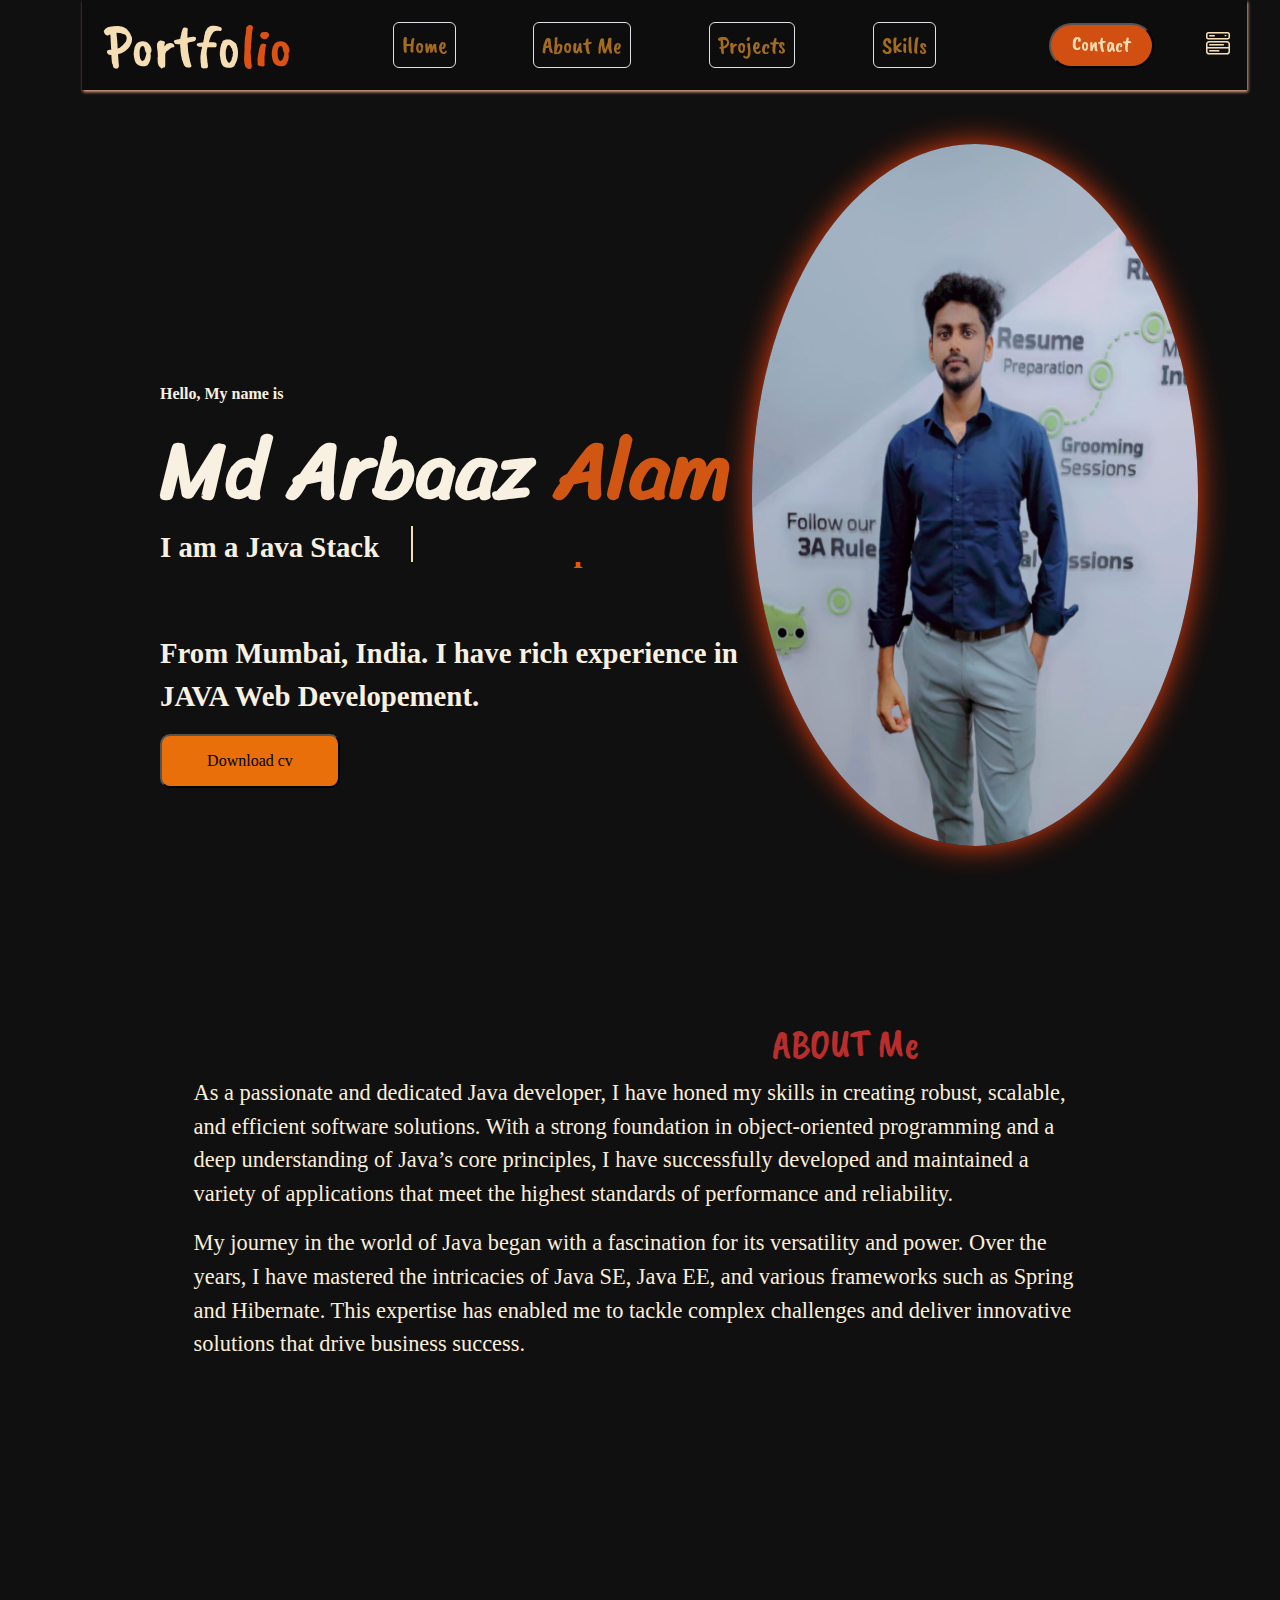
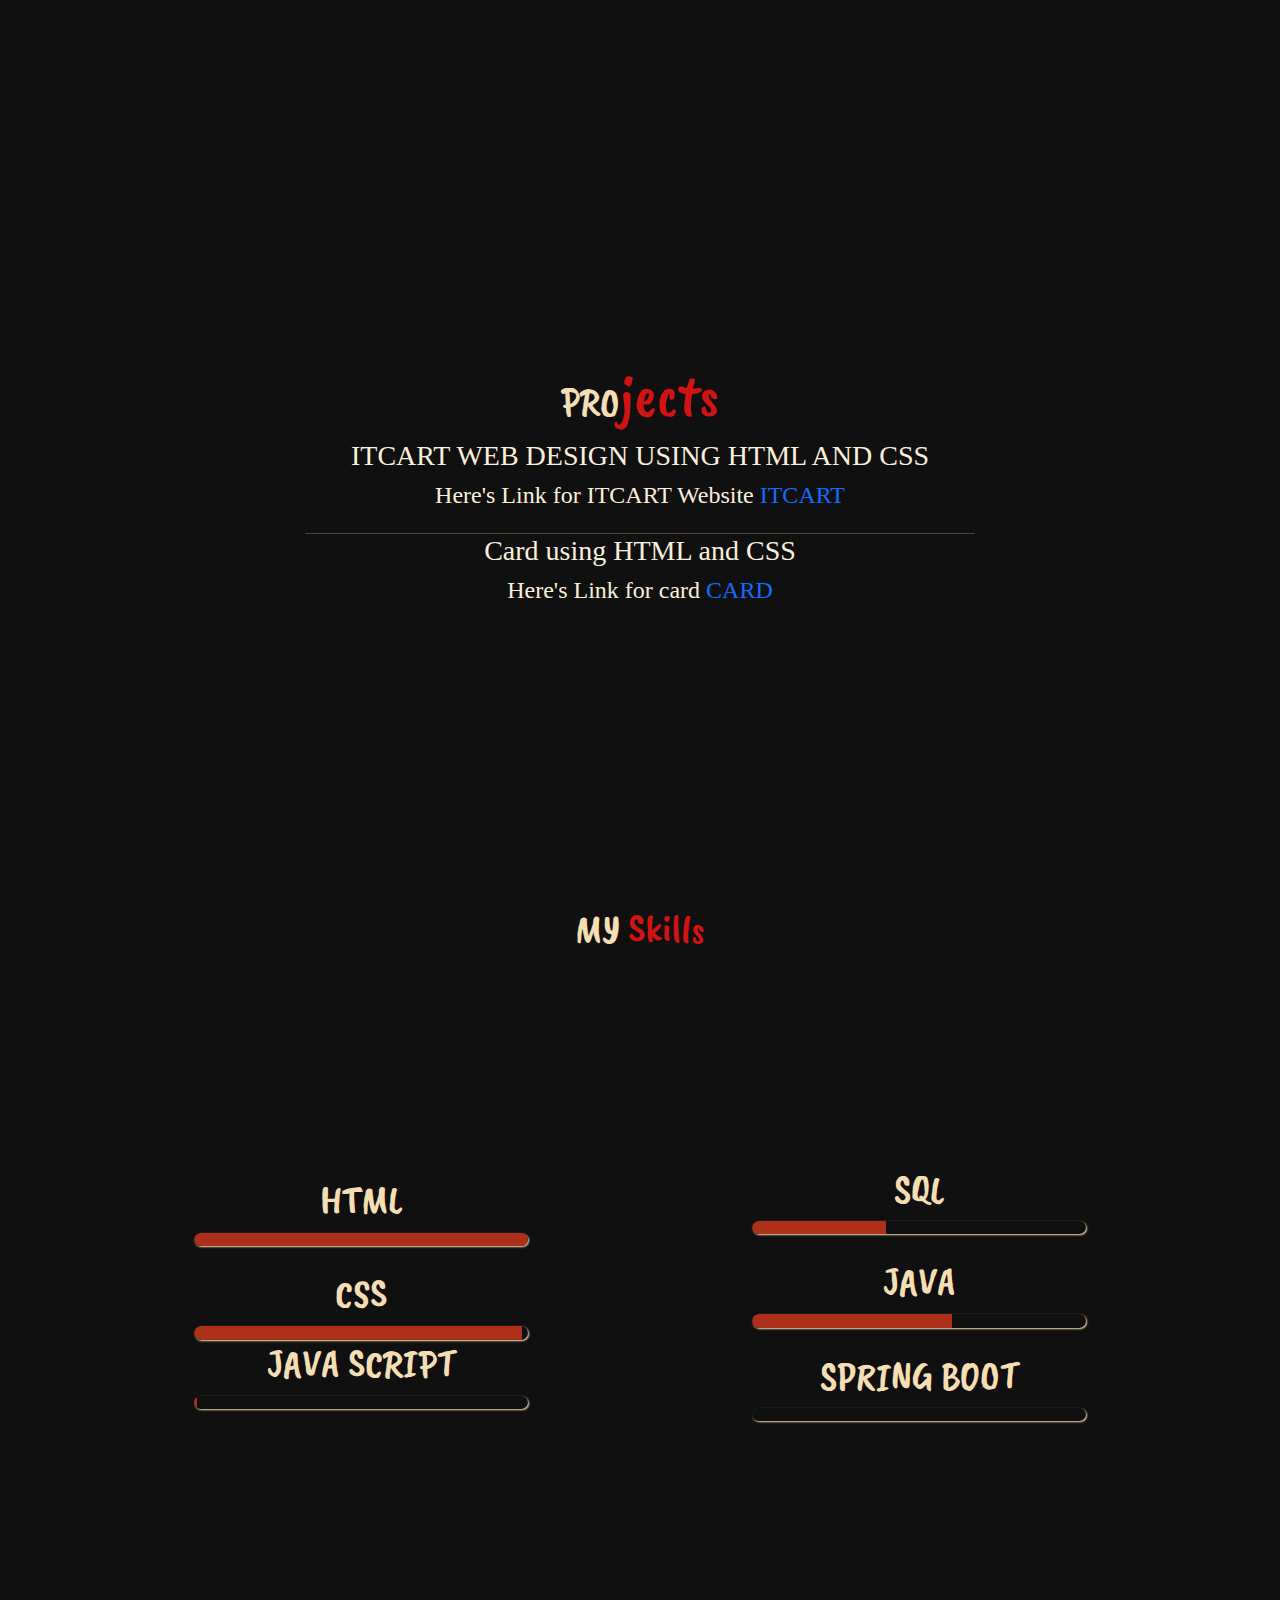
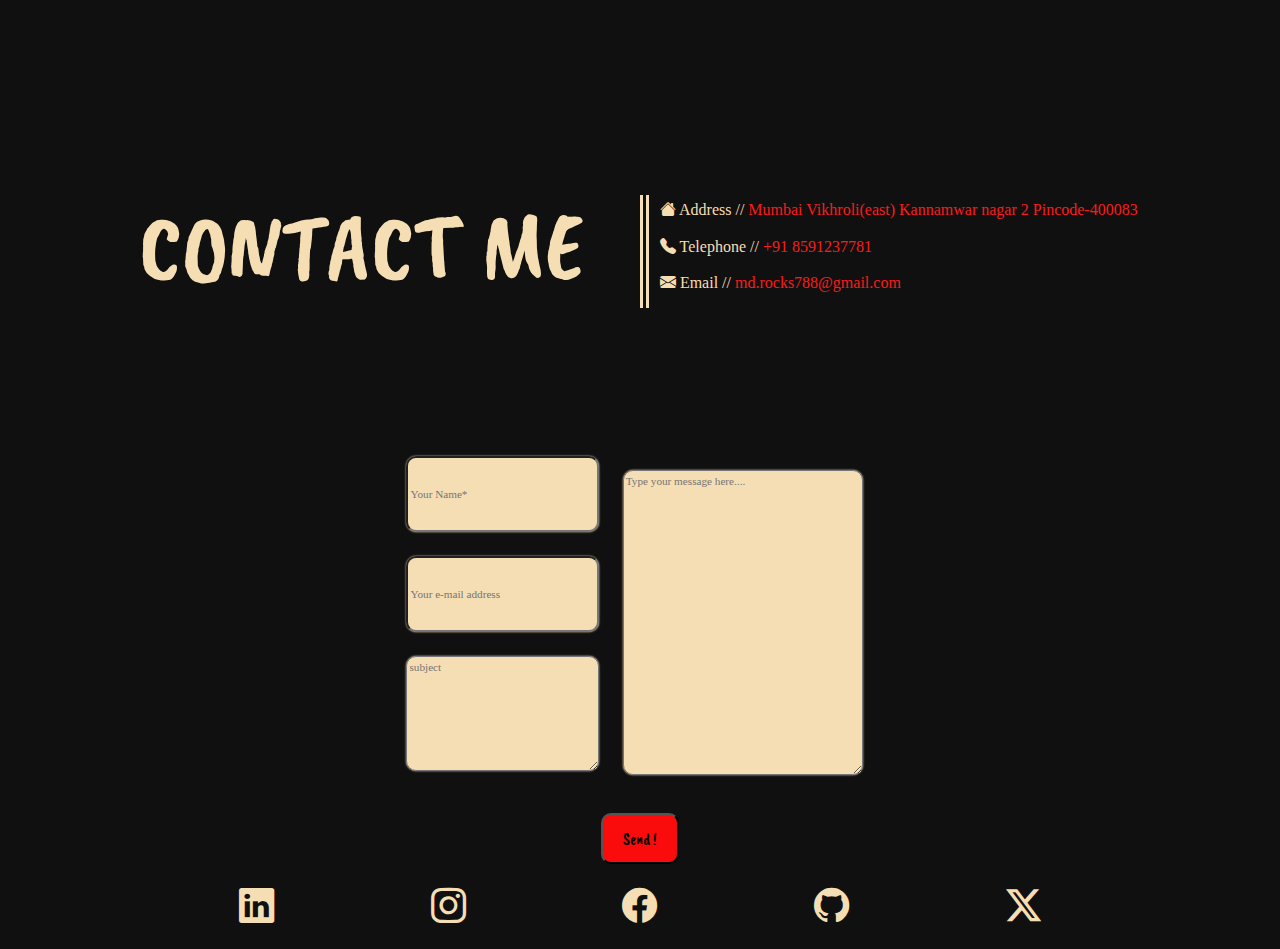
==== index.html @ a6a04d30 "first commit" ====
<!DOCTYPE html>
<html lang="en">
<head>
    <meta charset="UTF-8">
    <meta name="viewport" content="width=device-width, initial-scale=1.0">
    <title>portfolio</title>

    <!-- google font links -->
    <link rel="preconnect" href="https://fonts.googleapis.com">

    <link rel="preconnect" href="https://fonts.gstatic.com" crossorigin>
    <link href="https://fonts.googleapis.com/css2?family=Caveat+Brush&display=swap" rel="stylesheet">

    <link rel="preconnect" href="https://fonts.googleapis.com">
    <link rel="preconnect" href="https://fonts.gstatic.com" crossorigin>
    <link href="https://fonts.googleapis.com/css2?family=Caveat+Brush&  family=Indie+Flower&display=swap" rel="stylesheet">

    <link rel="preconnect" href="https://fonts.googleapis.com">
    <link rel="preconnect" href="https://fonts.gstatic.com" crossorigin>
    <link href="https://fonts.googleapis.com/css2?family=Caveat+Brush&family=Chakra+Petch:ital,wght@0,300;0,400;0,500;0,600;0,700;1,300;1,400;1,500;1,600;1,700&family=Indie+Flower&family=Sriracha&display=swap" rel="stylesheet">

    <link rel="preconnect" href="https://fonts.googleapis.com">
    <link rel="preconnect" href="https://fonts.gstatic.com" crossorigin>
        <link href="https://fonts.googleapis.com/css2?family=Caveat:wght@400..700&display=swap" rel="stylesheet">
    

    <!-- boot strap link -->
    <link href="https://cdn.jsdelivr.net/npm/bootstrap@5.3.3/dist/css/bootstrap.min.css" rel="stylesheet" integrity="sha384-QWTKZyjpPEjISv5WaRU9OFeRpok6YctnYmDr5pNlyT2bRjXh0JMhjY6hW+ALEwIH" crossorigin="anonymous">

    <!-- icon CDN link -->
    <link rel="stylesheet" href="https://cdn.jsdelivr.net/npm/bootstrap-icons@1.11.3/font/bootstrap-icons.min.css">

    <link rel="stylesheet" href="style.css">
</head>
<body>
    <div class="container">
        <header>
            <div class="head-navbar">
                <!-- logo -->
                <div class="logo-div">
                    <h2 class="logo">Portfo<span class="lio-color">lio</span></h2>
                </div>    
                
                <!-- link -->
                 <div class="link-list-div">
                    <a href="#" class="d-inline-flex focus-ring py-1 px-2 text-decoration-none border rounded-2" style="--bs-focus-ring-x: 10px; --bs-focus-ring-y: 10px; --bs-focus-ring-blur: 4px">
                        Home
                      </a>
                      
                      <a href="#about-us" class="d-inline-flex focus-ring py-1 px-2 text-decoration-none border rounded-2" style="--bs-focus-ring-x: 10px; --bs-focus-ring-y: 10px; --bs-focus-ring-blur: 4px">
                        About Me
                      </a>

                      <a href="#projects" class="d-inline-flex focus-ring py-1 px-2 text-decoration-none border rounded-2" style="--bs-focus-ring-x: 10px; --bs-focus-ring-y: 10px; --bs-focus-ring-blur: 4px">
                        Projects
                      </a>
                      <a href="#skills" class="d-inline-flex focus-ring py-1 px-2 text-decoration-none border rounded-2" style="--bs-focus-ring-x: 10px; --bs-focus-ring-y: 10px; --bs-focus-ring-blur: 4px">
                        Skills
                      </a>
                    
                      
                    

                 </div>

                 <!-- click me button -->

                 <div class="hire-btn-div">
                    <button class="Hire-btn"><a  href="#contact_me"  >
                        Contact
                      </a></button>
                 </div>
                 <div class="menu-div">
                    <i class="bi bi-menu-button-wide "></i>
                 </div>
            </div>
        </header>

        <main>
            <!-- home section -->
            <section id="home" class="home">
                <div class="main-div">
                    <div class="sub-main-div-1">
                        <div class="sub-to-sub-main-div-1">
    
                        </div>
                        <div class="sub-to-sub-main-div-2">
                            <div class="home-text">
                                    <p class="hello">Hello, My name is</p>
    
                                    <h1 class="name">Md Arbaaz <span class="alam ">Alam</span></h1>
    
                                    <div class="wrapper">
                                        <div class="static-text">I am a  Java Stack</div>
                                        <ul class="dynamic-text" type="none">
                                            <li><span> Web Developer</span></li>
                                            
                                        </ul>
                                    </div>
    
                                    <p class="para2">From Mumbai, India. I have rich experience in JAVA Web Developement.  </p>

                                    <a href="resume.pdf" download><button>Download cv</button></a>
                        </div>
                            </div>
                        </div>
                        <div class="sub-main-div-2">
                            <div class="sub-to-sub-main-div-3"></div>
                                <div class="sub-to-sub-main-div-4">
                                    <div class="profile-img">
                                        <img src="formal-edited-pic arbaaz.jpg" alt="profile image">
                                    </div>
                                </div>
                            <div class="sub-to-sub-main-div-5"></div>
                        </div>
                </div>
            </section>


            <section id="about-us" class="about-us">
                <div class="spacing1">
                    <br><br><br><br><br>
                </div>
                <div class="about-us-div">
                    <div class="about-us-head">
                        <h1>ABOUT Me</h1>
                    </div>
                    <div class="about-us-text">
                        <p class="about-text-para1">As a passionate and dedicated Java developer, I have honed my skills in creating robust, scalable, and efficient software solutions. With a strong foundation in object-oriented programming and a deep understanding of Java’s core principles, I have successfully developed and maintained a variety of applications that meet the highest standards of performance and reliability.</p>

                        <p class="about-text-para1">My journey in the world of Java began with a fascination for its versatility and power. Over the years, I have mastered the intricacies of Java SE, Java EE, and various frameworks such as Spring and Hibernate. This expertise has enabled me to tackle complex challenges and deliver innovative solutions that drive business success.</p>




                    </div>
                </div>
                <br><br>
            </section>

            <section id="projects">
                <div class="spacing1">
                    <br><br><br><br><br><br><br><br><br>
                    
                </div>
                <div class="project-div">
                    <div class="head-projects">
                        <h1>PRO<span>jects</span> </h1>
                    </div>
                   <h3>ITCART WEB DESIGN USING HTML AND CSS</h3>
                   <h4>Here's Link for ITCART Website <a href="ITCART-MAIN-SITE.html"> ITCART </a></h4>
                   <div class="hr-line">
                    <hr>
                   </div>
                   <h3></h3>
                    <h3></h3>
                   <h3>
                    Card using HTML and CSS
                   </h3>
                   <h4>
                    Here's Link for card <a href="card.html">CARD</a>
                   </h4>
                </div>
            </section>

            <section id="skills">
                <div class="spacing1">
                    <br><br><br><br>

                </div>

                <div class="skill-div">
                    <h1>MY  <span class="skills">Skills</span></h1>
                    <div class="skill-parent-div">
                        <div class="skill-child-div">
                            <h1>
                                HTML
                            </h1>
                           <div class="progress-bar">
                            <div class="progress-bar-percent-HTML"></div>
                           </div>
                           <br>
                           <h1>
                            CSS
                        </h1>
                       <div class="progress-bar">
                        <div class="progress-bar-percent-CSS"></div>
                       </div>

                       <h1>
                        JAVA SCRIPT
                    </h1>
                   <div class="progress-bar">
                    <div class="progress-bar-percent-J-SCRIPT"></div>
                   </div>
                           
                        </div>
                        <br>
                        
                        <div class="skill-child-div">
                            <h1>
                                SQL
                            </h1>
                           <div class="progress-bar">
                            <div class="progress-bar-percent-SQL"></div>
                           </div>
                           <br>
                           <h1>
                            JAVA
                        </h1>
                       <div class="progress-bar">
                        <div class="progress-bar-percent-JAVA"></div>
                       </div>
                       <br>
                       <h1>
                        SPRING BOOT
                    </h1>
                   <div class="progress-bar">
                    <div class="progress-bar-percent-SPRING_BOOT"></div>
                   </div>
                        </div>
                    </div>


                </div>
                <br>
            </section>

            <section id="contact_me">
                   
                <div class="contact-me-div">
                    
                    <div class="div1">
                        
                    <div class="contact-content-div">
                        <div class="contect-me-text">
                            <h1>CONTACT ME </h1>
                        </div>
                        <div class="line"></div>
                        <div class="line-between-space"></div>
                        <div class="line"></div>
                        <div class="contact-information">
                            <div class="contact-information-child-div"><i class="bi bi-house-fill"></i> Address // <span class="address">Mumbai Vikhroli(east) Kannamwar nagar 2 Pincode-400083</span></div>
                            <div class="contact-information-child-div">
                                <i class="bi bi-telephone-fill"></i> Telephone // <span class="telephone">+91 8591237781</span>
                            </div>
                            <div class="contact-information-child-div">
                                <i class="bi bi-envelope-fill"></i> Email // <span class="email"> md.rocks788@gmail.com</span>
                            </div>
                            
                        </div>
                        
                    </div>
                    

                    
                    </div>
                    <div class="div2">
                        <div class="spacing-div"></div>
                        <div class="div2-1">
                            <br>
                            <input type="text" name="name" id="name" placeholder="Your Name*">
                            <br>
                            <input type="email" name="email" id="email" placeholder="Your e-mail address">
                            <br>
                            <textarea name="submit" id="submit" placeholder="subject"></textarea>
                            <br>
                        </div>
                        <div class="div2-2">
                            <textarea name="message" id="message" placeholder="Type your message here...."></textarea>
                        </div>
                       
                    </div>
                    <div class="button-send">
                        <button id="send-btn" > Send !</button>
                    </div>
                    
                    <div class="div-3"></div>
                    
                    <div class="media-icon">
                       <a href="https://www.linkedin.com/feed/"> <i class="bi bi-linkedin"></i></a>
                        <a href="https://www.instagram.com/lu__ci_fer_/"><i class="bi bi-instagram"></i></a>
                        <a href="https://www.facebook.com/"><i class="bi bi-facebook"></i></a>
                        
                        <a href="https://github.com/"><i class="bi bi-github"></i></a>
                        <a href="https://x.com/?lang=en-in"><i class="bi bi-twitter-x"></i></a>
                    </div>
                </div>
                
            </section>





        </main>
    </div>
    




    <script src="https://cdn.jsdelivr.net/npm/bootstrap@5.3.3/dist/js/bootstrap.bundle.min.js" integrity="sha384-YvpcrYf0tY3lHB60NNkmXc5s9fDVZLESaAA55NDzOxhy9GkcIdslK1eN7N6jIeHz" crossorigin="anonymous"></script>
</body>
</html>
---- style.css ----
body{
    background-color: rgb(17, 16, 16);
}
header{
    background-color: rgb(14, 13, 13);
    box-shadow: 1px 2px 3px rgb(222, 163, 135);
position: fixed;
width: 91%;
height: auto;
}
.head-navbar{
    display: flex;
    width: 100%;
    height: auto;

}
.logo-div{
    
    display: flex;
    justify-content: center;
    width: 20%;
    height: auto;
}
.logo{
    font-family: "Caveat Brush", cursive;
    font-size: 60px;
    margin-top: 10px;
    color:wheat;
}
.lio-color{
    color: rgb(220, 81, 22);
}
.link-list-div{
    display: flex;
    align-items: center;
    justify-content: space-evenly;
    width: 60%;
    height: auto;
}

.link-list-div>a{
    text-decoration: none;
    font-family: "Caveat Brush", cursive;
    color: rgb(163, 107, 32);
    font-size: 1.5em;
}
.link-list-div>a:hover{
    transform:translateY(-6px);
    transition: 0.4s;
}
.hire-btn-div{
    display: flex;
    justify-content: center;
    align-items: center;
    
    width: 15%;
    height: auto;
}

.Hire-btn{
    width: 60%;
    height: 50%;
    color: wheat;
    background-color: rgb(210, 79, 18);
    border-radius: 30px;
    font-family: "Caveat Brush", cursive;
    font-size: 1.3em;
}
.hire-btn-div>button:hover{
    background-color: black;
    color: wheat;
    font-family: "Caveat Brush", cursive;
    font-size: 1.5em;
}
.Hire-btn>a{
   text-decoration: none;
   color: wheat;
   
}
.menu-div{
    display: flex;
    justify-content: center;
    align-items: center;
    width: 5%;
    height: auto;   
}
.menu-div>i{ 
    color: wheat;
    font-size: 1.5em;
}
.menu-div>i:hover{
    font-size: 1.8em;
}
/* main  */

.main-div{
    display: flex;
    width: 100%;
    height: 100vh;
    
}
.sub-main-div-1{
    width: 60%;
    height: 100%;
}
.sub-main-div-2{
    width: 40%;
    height: 100%;
    
}

.sub-to-sub-main-div-1{
    width: 100%;
    height: 30%;
    
}
.sub-to-sub-main-div-2{
    display: flex;
    justify-content: center;
    align-items: center;
    padding-left: 7%;
    width: 100%;
    height: 70%;
    
}
.home-text{
    color: rgb(248, 240, 225);
    width: auto;
    height: auto;
    font-family: cursive;
    font-weight: bold;
    padding-left: 5%;
}
.name{
    font-family: "Sriracha", cursive;
    font-size: 80px;
    font-weight: bolder;
    
    
}
.alam{
    color: rgb(210, 86, 19);
}
.wrapper{
    display: inline-flex;

}
.wrapper .static-text{
    font-size: 1.8em;
    font-weight: 800;

}
.wrapper .dynamic-text{
 
  height: 90px;
  
 /* background: red; */
 overflow: hidden;
}
.dynamic-text li{
    color: rgb(234, 85, 6);
    font-size: 2rem;
    
    position: relative;
    

}

.dynamic-text li span{
    position: relative;
}
.dynamic-text li span::after{
    content: "";
    position: absolute;
    left: 0;
    height: 100%;
    width: 100%;
    background-color: rgb(17, 16, 16);
    border-left: 2px solid wheat;
    animation: typing 1.5s steps(10) infinite;
}

@keyframes typing {
    100%{
        left: 100%;
        margin:0 -20px 0 20px
    }
    
}


.java{
    color: rgb(210, 86, 19);
}
.para2{
    font-family: cursive;
    font-size: 1.8em;
    font-weight: bold;
}
.home-text button{
    height: 6vh;
    width: 20vh;
    border-radius: 10px;
    background-color: rgb(233, 111, 10);
}
.sub-to-sub-main-div-3{
    width: 100%;
    height: 16%;
    
}
.sub-to-sub-main-div-4{
    width: 100%;
    height: 78%;
    display: flex;
    justify-content: center;
    align-items: center;
}
.sub-to-sub-main-div-5{
    width: 100%;
    height: 8%;
    
}
.profile-img{
    height: 100%;
    width: 100%;
    
}
.profile-img>img{
    height: 100%;
    width: 100%;
    border-radius: 55%;
    box-shadow: 0px 0px 30px rgb(234, 61, 14);
}

/* about us div */

.about-us-div{
    width: 100%;
    height: 75vh;
    display: flex;
    flex-direction: column;
    align-items: center;
}
.about-us-head{
    width: 100%;
    height: auto;
    font-family: "Caveat Brush", cursive;
    color: rgb(185, 45, 45);
    text-align: right;

}
.about-us-head>h1{
    padding-right: 25%;
}
.about-us-text{
    width: 80%;
    height: auto;
    
}
.about-text-para1{
    font-family: cursive;
    font-size: 1.4em;
    color: rgb(250, 238, 217);
}
.head-projects>h1{  
   color: wheat;
}
.spacing1{
    width: 100%;
    height: 10%;
    
}

/* project css */

.project-div{
    width: 100%;
    height: 50vh;
    display: flex;
    flex-direction: column;
    align-items: center;
    
}
.head-projects{
    font-family: "Caveat Brush", cursive;
}
.head-projects>h1>span{
    color: rgb(208, 19, 19);
    font-size: 1.5em;
}

.skill-div{
    width: 100%;
    height: 100px;   
}
.skill-div>h1{
    color: wheat;
}
.project-div>h3{
    font-family: cursive;
    color: rgb(249, 239, 219);
}
.project-div>h4{
    font-family: cursive;
    color: rgb(249, 239, 219);
}
.project-div>h4>a:link{
    text-decoration:none; 
}
.project-div>h4>a:hover{
    color: red;
    
}
.hr-line{
    height: 1px;
    width: 60%;
}
.hr-line>hr{
    color: bisque;
}

/* skills css */

.skill-div{
    width: 100%;
    height: 80vh;
    display: flex;
    flex-direction: column;  
    align-items: center;
    font-family: "Caveat Brush", cursive;
    /* background-color: white; */
}
.skill-child-div>h1{
    color: wheat;
}
.skill-child-div>h3{
    color: wheat;
}
.skills{
    color: rgb(208, 19, 19);
}
.skill-parent-div{
    width: 100%;
    height: 100%;
    /* background-color: rgba(239, 136, 19, 0.886); */
    display: flex;

}
.skill-child-div{
    width: 50%;
    height: 100%;
    /* background-color: burlywood; */
    display: flex;
    flex-direction: column;
    justify-content: center;
    align-items: center;
}




.progress-bar{
    width: 60%;
    height: 2%;
    /* background-color: rgb(105, 105, 245); */
    border-radius: 10px;
    box-shadow: 1px 1px 2px wheat;
}
.progress-bar-percent-HTML{
    width: 100%;
    height: 100%;
    background-color: rgb(173, 48, 26);
    border-top-left-radius: 10px;
    border-bottom-left-radius: 10px;
}
.progress-bar-percent-CSS{
    width: 98%;
    height: 100%;
    background-color: rgb(173, 48, 26);
    border-top-left-radius: 10px;
    border-bottom-left-radius: 10px;
}
.progress-bar-percent-J-SCRIPT{
    width: 1%;
    height: 100%;
    background-color: rgb(173, 48, 26);
    border-top-left-radius: 10px;
    border-bottom-left-radius: 10px;
}
.progress-bar-percent-SQL{
    width: 40%;
    height: 100%;
    background-color: rgb(173, 48, 26);
    border-top-left-radius: 10px;
    border-bottom-left-radius: 10px;
}
.progress-bar-percent-JAVA{
    
    width: 60%;
    height: 100%;
    background-color: rgb(173, 48, 26);
    border-top-left-radius: 10px;
    border-bottom-left-radius: 10px;
}
.progress-bar-percent-SPRING_BOOT{
    width: 0%;
    height: 100%;
    background-color: rgb(173, 48, 26);
    border-top-left-radius: 10px;
    border-bottom-left-radius: 10px;
}


/* contact me  */


.contact-me-div{
    width: 100%;
    height: 100vh;
    display: flex;
    flex-direction: column;
    
}
.contact-me-div>.div1{
    display: flex;
    justify-content: center;
    align-items: center;
    padding-top: 2%;
   width: 100%;
   height: 45%;
   
   box-sizing: border-box;
}
.contact-me-div>.div2{
    display: flex;

    width: 70%;
    height: 45%;
    
      
 }
 .spacing-div{
 width: 50%;
 }
.div2-1{
    display: flex;
    flex-direction: column;
    justify-content: right;
    align-items: center;
    width: 40%;
    height:100%;
    
}
#name{
    height: 20%;
    width: 80%;
    box-shadow: 0px 0px 2px wheat;
    border-radius: 10px;
    background-color: wheat;
}
#email{
    height: 20%;
    width: 80%;
    box-shadow: 0px 0px 2px wheat;
    border-radius: 10px;
    background-color: wheat;
}
#submit{
    height: 30%;
    width: 80%;
    box-shadow: 0px 0px 2px wheat;
    border-radius: 10px;
    background-color: wheat;
}
.div2-2{
    display: flex;
    flex-direction: column;
    justify-content: center;
    align-items: center;
    width: 40%;
    height:100%;
    
}
#message{
    height: 80%;
    width: 100%;
    box-shadow: 0px 0px 2px wheat;
    border-radius: 10px;
    background-color: wheat;
}

[placeholder]{
    font-size: 0.7em;
    font-family: cursive;
    
}
.button-send{
    display: flex;
    justify-content: center;
    width: 100%;
    height: 6%;
}
#send-btn{
    width: 7%;
    border-radius: 10px;
    background-color: rgb(250, 12, 12);
    font-family: "Caveat Brush", cursive;
}
.button-send>button:hover{
        background-color: black;
        color: wheat;
        font-family: "Caveat Brush", cursive;
        font-size: 1.5em;   
}


.contact-content-div{
    display: flex;  
    justify-content: center; 
    align-items: center;
    width: 100%; 
    height: 90%; 

}

.contect-me-text{
    width: 50%;
    height: 35%;
    /* background-color: aqua; */
    display: flex;
    justify-content: center;
    align-items: center;
}
.contect-me-text>h1{
    color: wheat;
    font-size: 6em;
    font-family: "Caveat Brush", cursive;
}
.line{
    width: 0.3%;
    height: 35%;
    background-color: wheat;
}
.line-between-space{
    width: 0.2%;
    height: 35%;
}
.contact-information{
    
    color: wheat;
    display: flex;
    flex-direction: column;
    justify-content: space-evenly;
    align-items: center;
    width: 49.2%;
    height: 35%;
}


.contact-information-child-div{
    padding-left: 2%;
    font-family: cursive;
    font-size: 1em;
    height: 30%;
    width: 100%;  
    
}
.address{
    color: rgb(251, 27, 27);
}
.telephone{
    color: rgb(251, 27, 27);
}
.email{
    color: rgb(251, 27, 27);
}
.media-icon{
    display: flex;
    justify-content: space-evenly;
    align-items: center;   
    width: 100%;
    height: 10%;
    font-size: 2.2em;
    color: wheat;
}

.media-icon i{
    color: wheat;
}
.media-icon>i:hover{
    font-size: 1.5em;
}
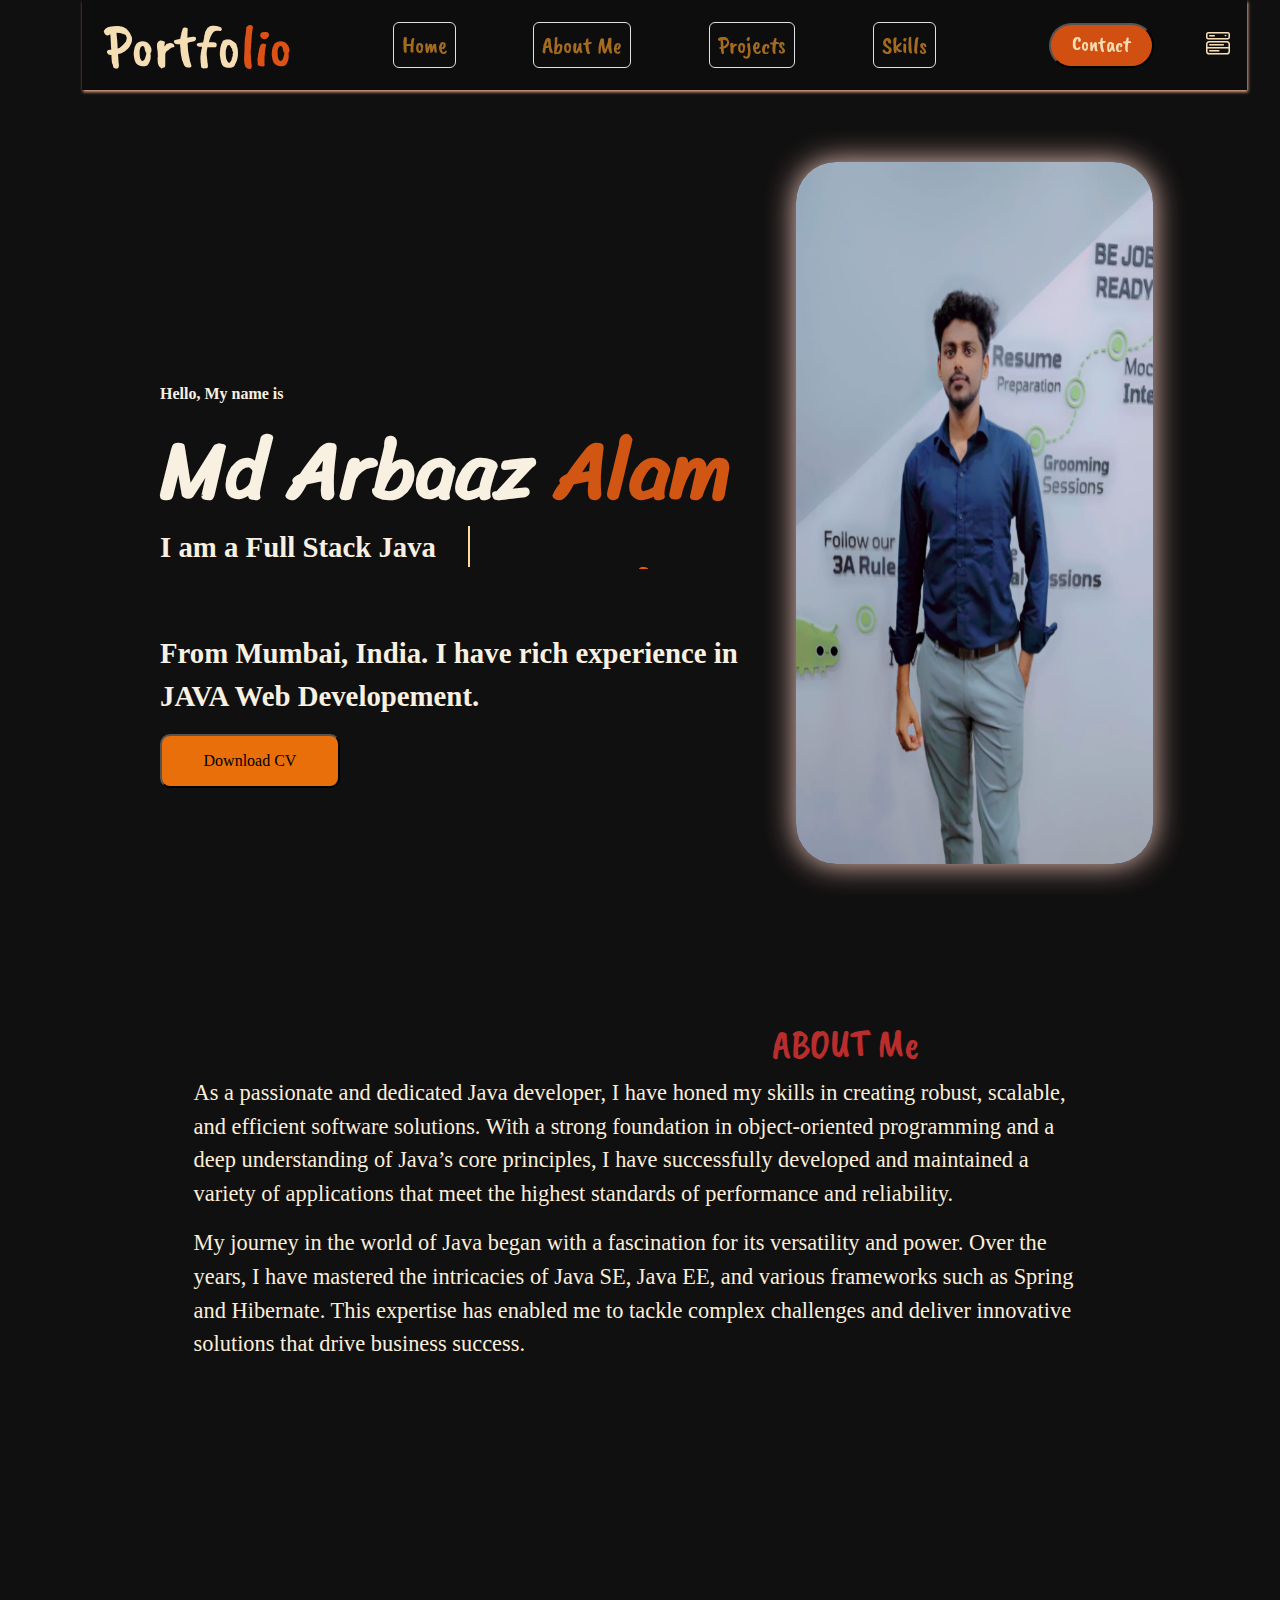
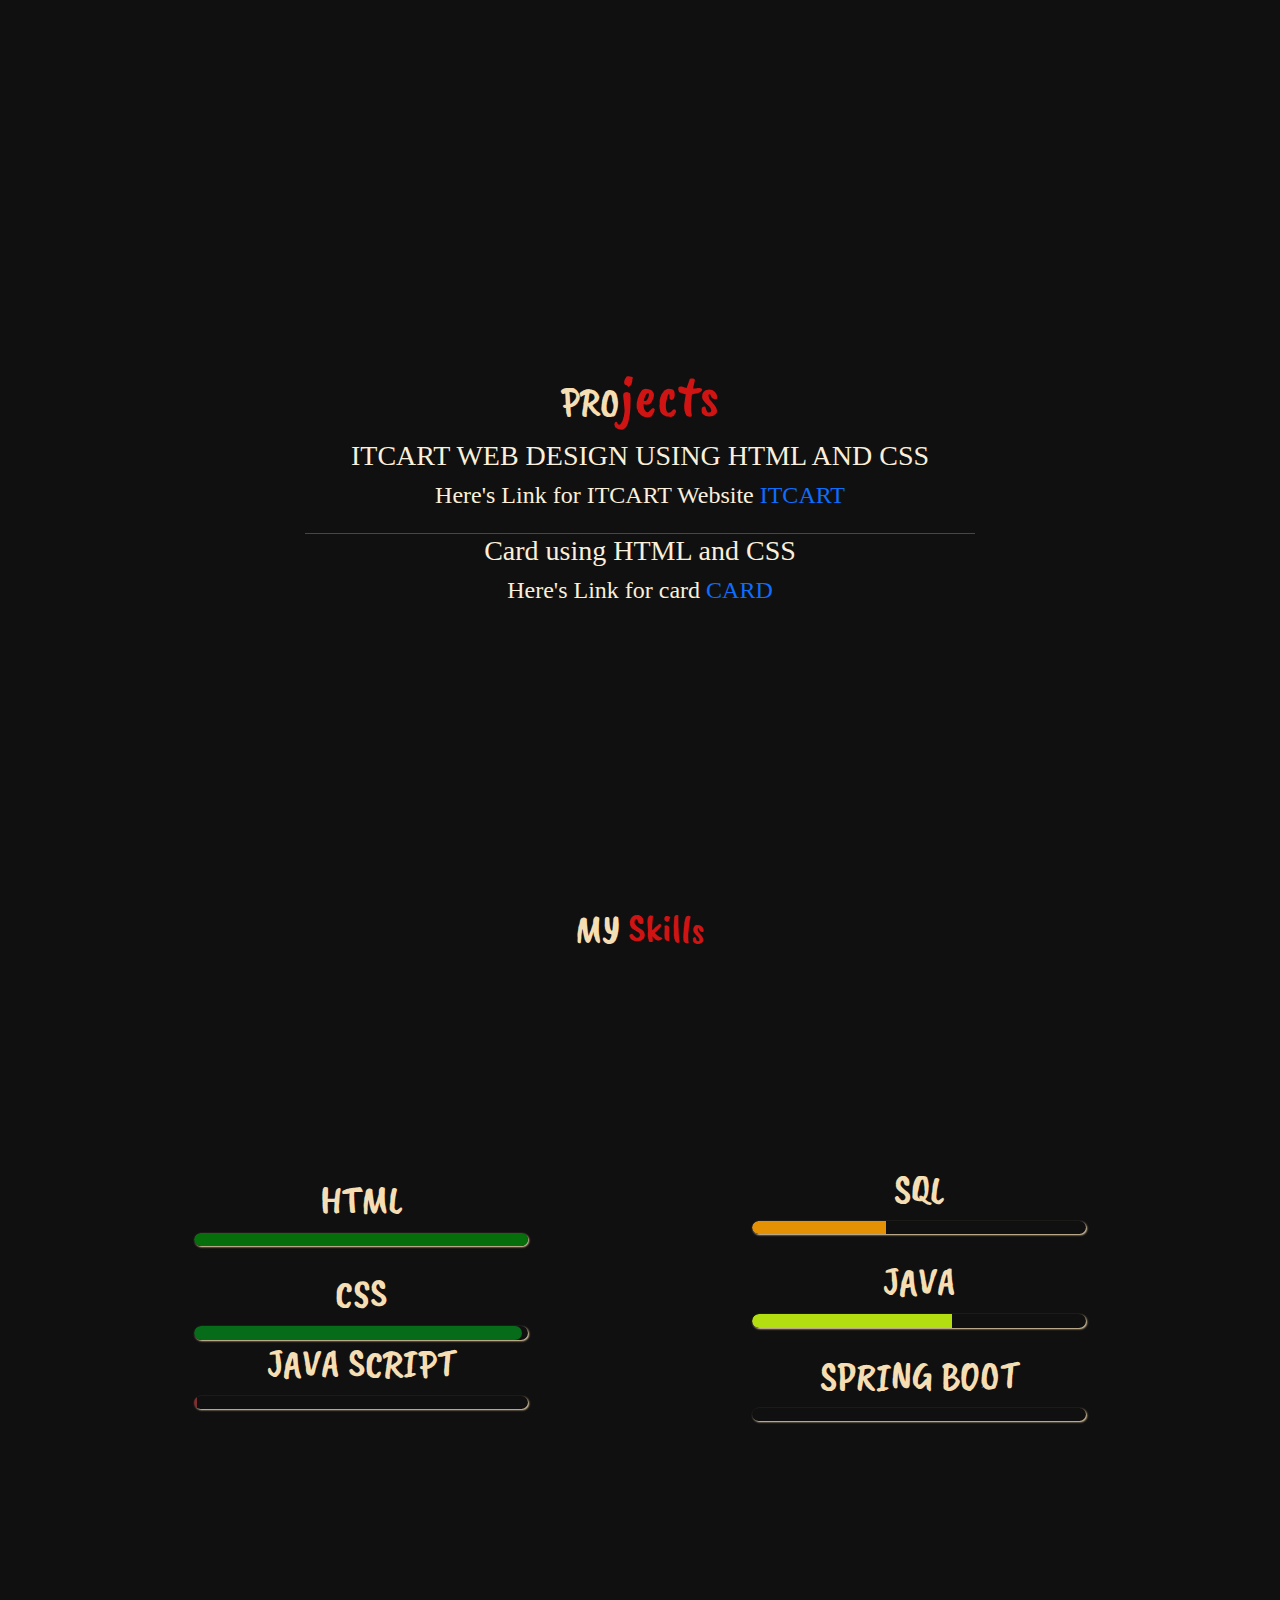
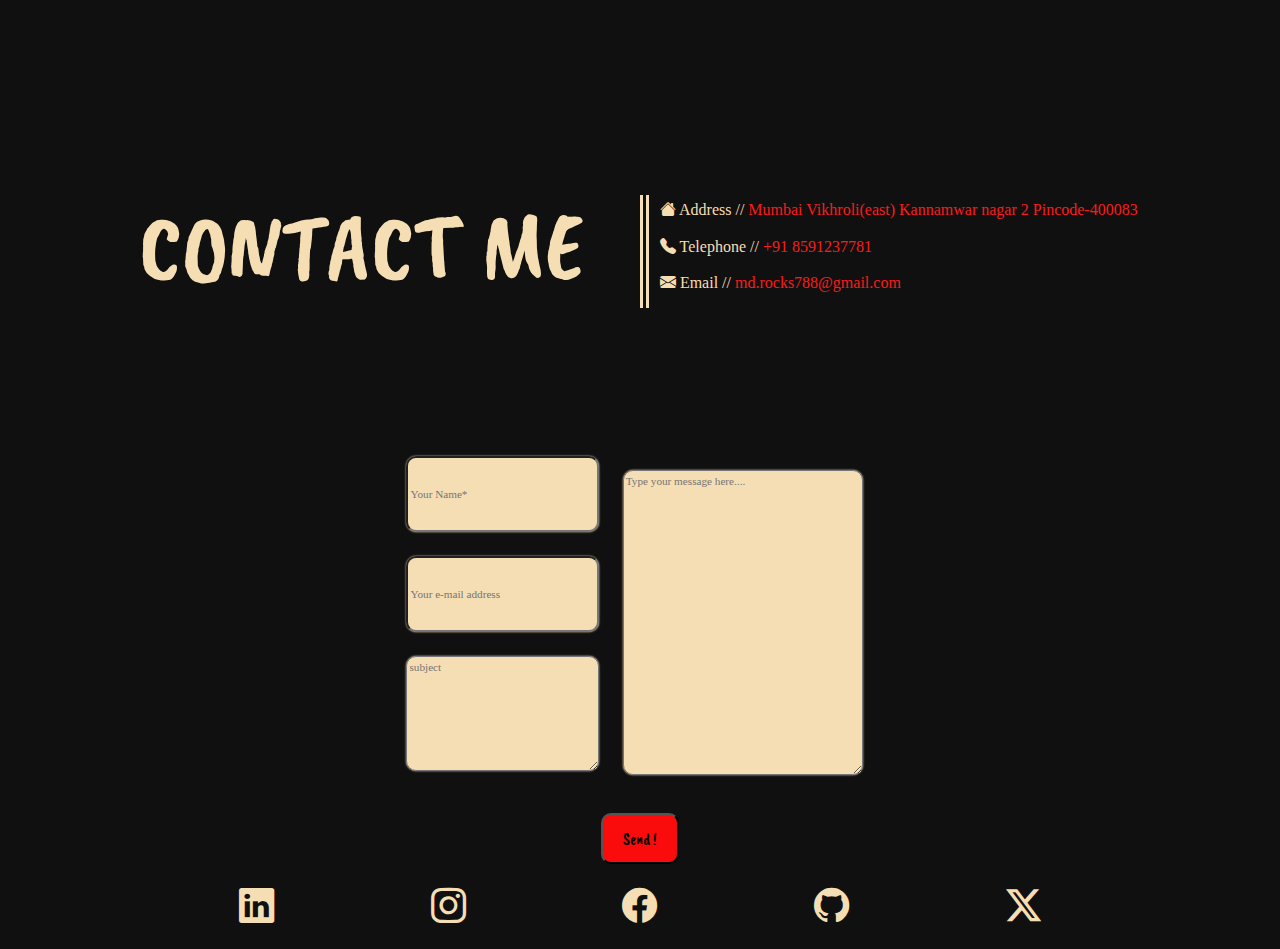
==== commit 2fa3298b: "made changeses on main div part" ====
--- a/index.html
+++ b/index.html
@@ -91,7 +91,7 @@
                                     <h1 class="name">Md Arbaaz <span class="alam ">Alam</span></h1>
     
                                     <div class="wrapper">
-                                        <div class="static-text">I am a  Java Stack</div>
+                                        <div class="static-text">I am a Full Stack Java</div>
                                         <ul class="dynamic-text" type="none">
                                             <li><span> Web Developer</span></li>
                                             
@@ -100,7 +100,7 @@
     
                                     <p class="para2">From Mumbai, India. I have rich experience in JAVA Web Developement.  </p>
 
-                                    <a href="resume.pdf" download><button>Download cv</button></a>
+                                    <a href="resume.pdf" download><button>Download CV</button></a>
                         </div>
                             </div>
                         </div>
--- a/style.css
+++ b/style.css
@@ -159,11 +159,9 @@
 }
 .dynamic-text li{
     color: rgb(234, 85, 6);
-    font-size: 2rem;
-    
+    font-size: 2.1rem;
+   
     position: relative;
-    
-
 }
 
 .dynamic-text li span{
@@ -173,11 +171,11 @@
     content: "";
     position: absolute;
     left: 0;
-    height: 100%;
+    height: 110%;
     width: 100%;
     background-color: rgb(17, 16, 16);
-    border-left: 2px solid wheat;
-    animation: typing 1.5s steps(10) infinite;
+    border-left: 2px solid rgb(251, 219, 159);
+    animation: typing 2s steps(10) infinite;
 }
 
 @keyframes typing {
@@ -203,9 +201,16 @@
     border-radius: 10px;
     background-color: rgb(233, 111, 10);
 }
+.home-text button:hover{
+    height: 6vh;
+    width: 20vh;
+    border-radius: 10px;
+    color: wheat;
+    background-color: rgb(49, 46, 43);
+}
 .sub-to-sub-main-div-3{
     width: 100%;
-    height: 16%;
+    height: 18%;
     
 }
 .sub-to-sub-main-div-4{
@@ -217,19 +222,19 @@
 }
 .sub-to-sub-main-div-5{
     width: 100%;
-    height: 8%;
+    height: 6%;
     
 }
 .profile-img{
     height: 100%;
-    width: 100%;
+    width: 80%;
     
 }
 .profile-img>img{
     height: 100%;
     width: 100%;
-    border-radius: 55%;
-    box-shadow: 0px 0px 30px rgb(234, 61, 14);
+    border-radius: 40px;
+    box-shadow: 0px 0px 30px rgb(245, 202, 191);
 }
 
 /* about us div */
@@ -369,36 +374,36 @@
 .progress-bar-percent-HTML{
     width: 100%;
     height: 100%;
-    background-color: rgb(173, 48, 26);
+    background-color: rgb(6, 111, 12);
     border-top-left-radius: 10px;
     border-bottom-left-radius: 10px;
 }
 .progress-bar-percent-CSS{
     width: 98%;
     height: 100%;
-    background-color: rgb(173, 48, 26);
+    background-color: rgb(7, 108, 26);
+    border-radius: 10px;
+
+}
+.progress-bar-percent-J-SCRIPT{
+    width: 1%;
+    height: 100%;
+    background-color: rgb(127, 47, 47);
     border-top-left-radius: 10px;
     border-bottom-left-radius: 10px;
 }
-.progress-bar-percent-J-SCRIPT{
-    width: 1%;
-    height: 100%;
-    background-color: rgb(173, 48, 26);
+.progress-bar-percent-SQL{
+    width: 40%;
+    height: 100%;
+    background-color: rgb(228, 146, 4);
     border-top-left-radius: 10px;
     border-bottom-left-radius: 10px;
 }
-.progress-bar-percent-SQL{
-    width: 40%;
-    height: 100%;
-    background-color: rgb(173, 48, 26);
-    border-top-left-radius: 10px;
-    border-bottom-left-radius: 10px;
-}
 .progress-bar-percent-JAVA{
     
     width: 60%;
     height: 100%;
-    background-color: rgb(173, 48, 26);
+    background-color: rgb(179, 223, 16);
     border-top-left-radius: 10px;
     border-bottom-left-radius: 10px;
 }
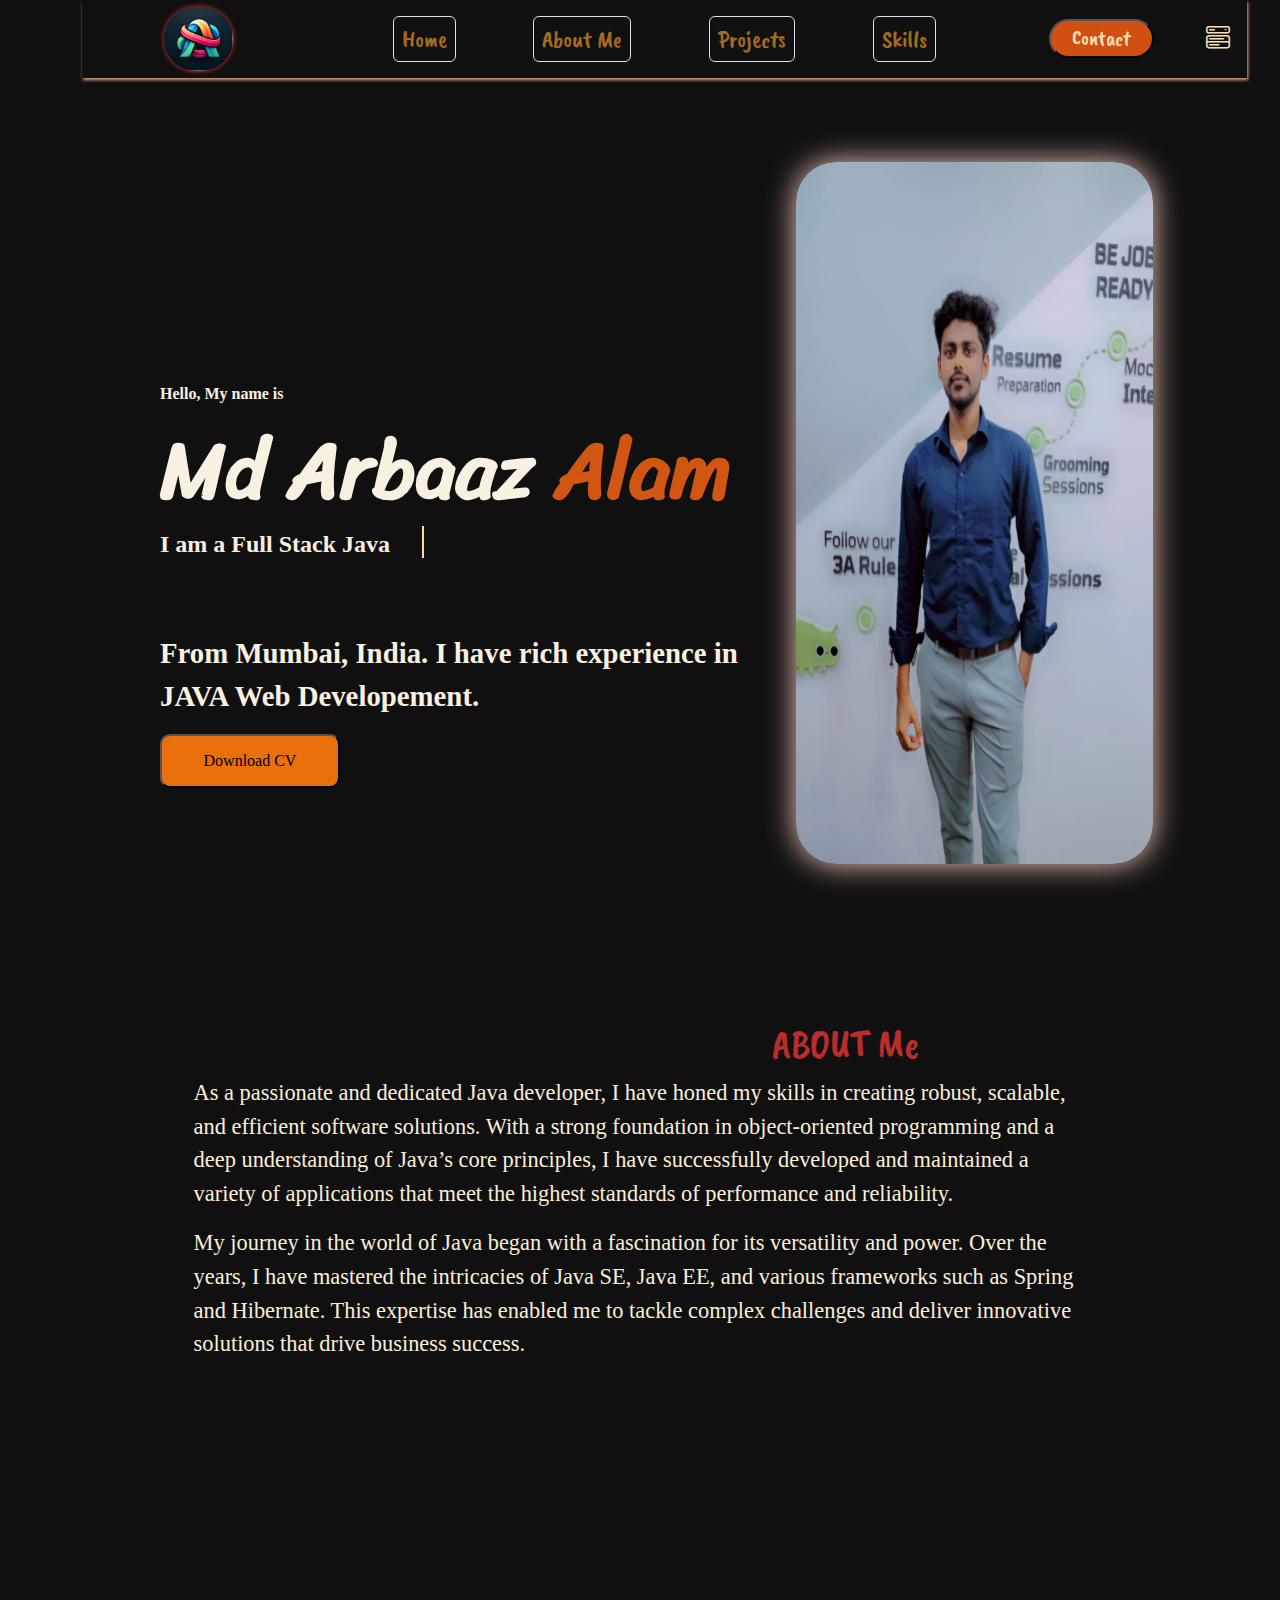
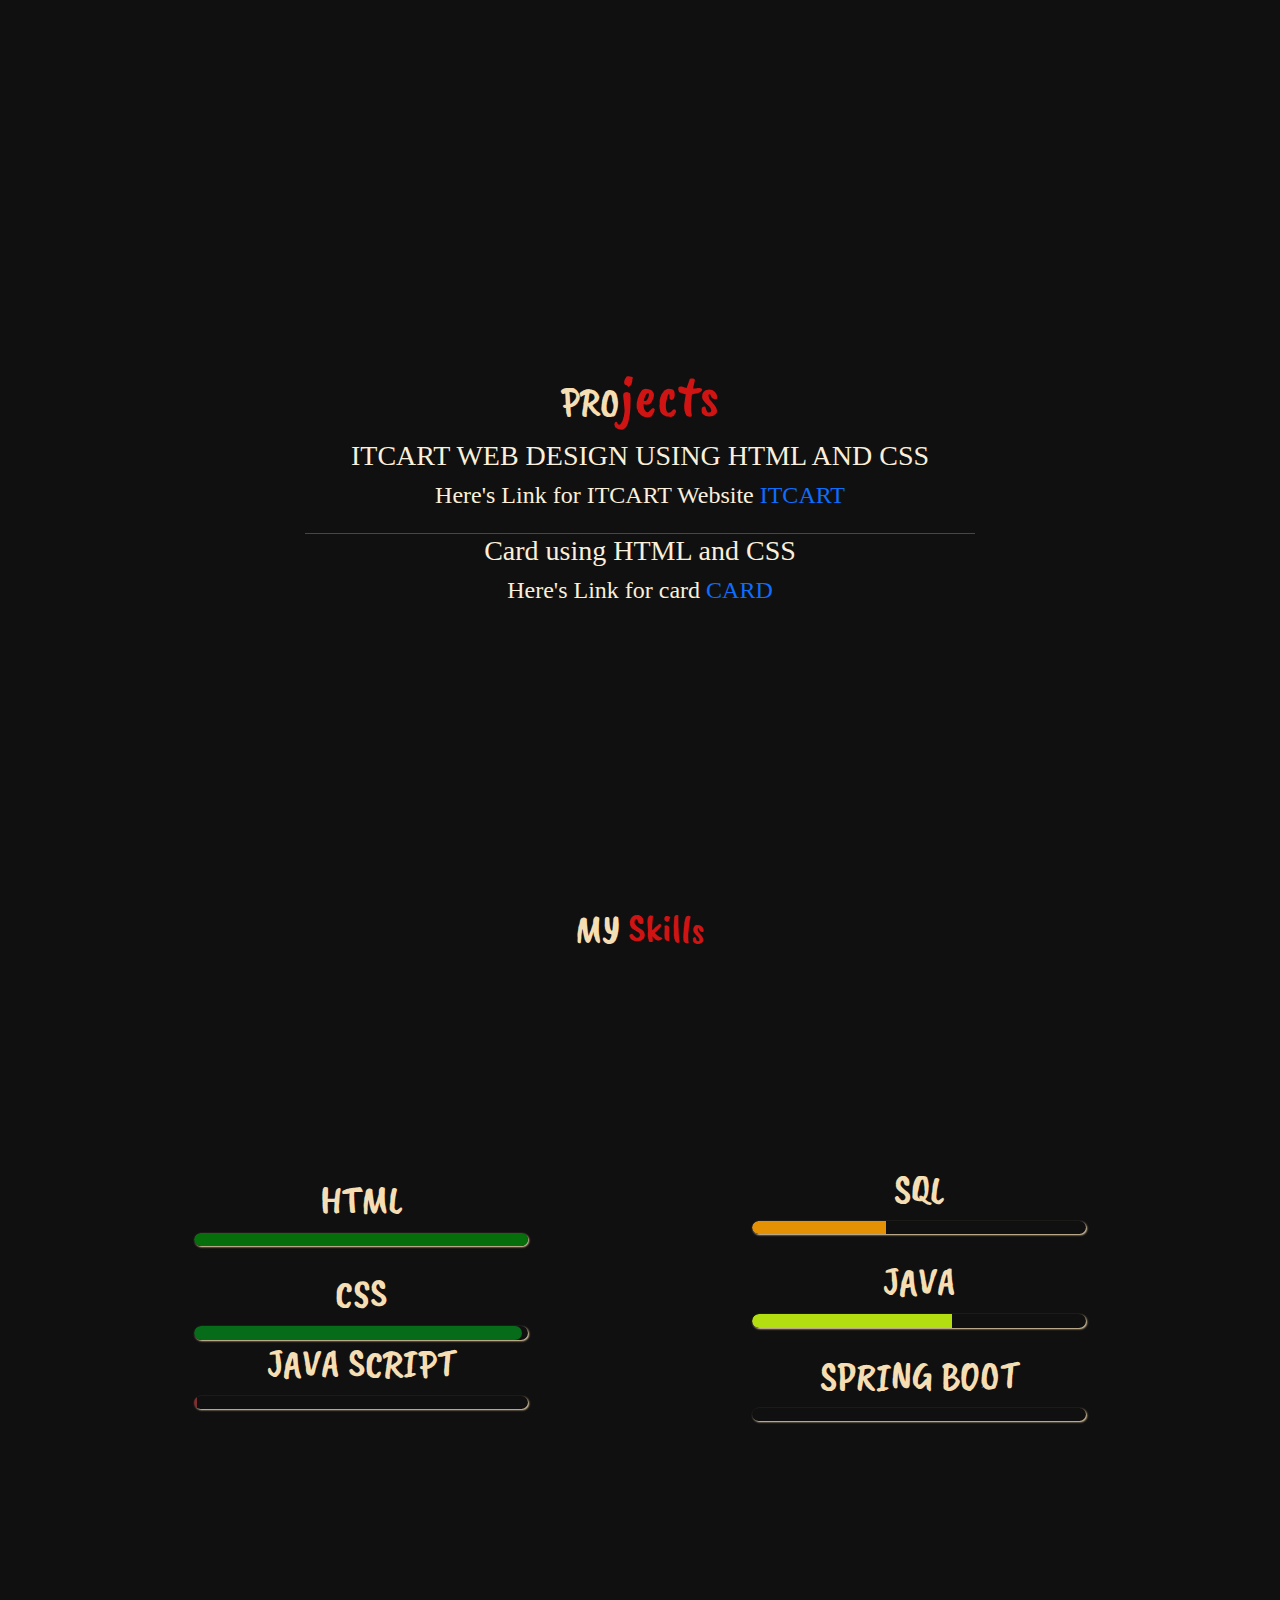
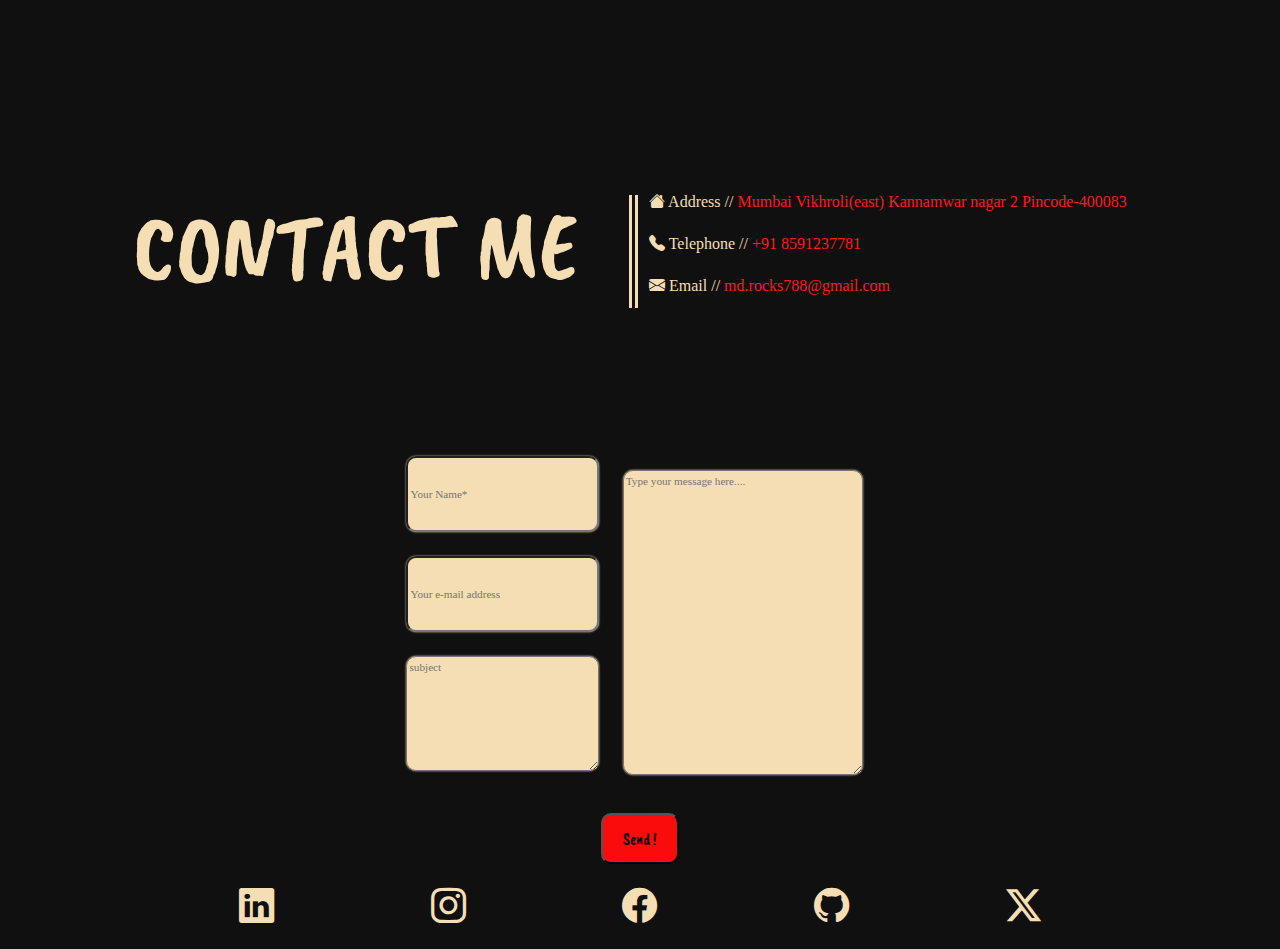
==== commit c3e84c03: "made changes in icon,main and link" ====
--- a/index.html
+++ b/index.html
@@ -33,12 +33,15 @@
     <link rel="stylesheet" href="style.css">
 </head>
 <body>
+    <!-- container where all the content stored -->
     <div class="container">
+        <!-- header of content -->
         <header>
+            <!-- navbar -->
             <div class="head-navbar">
                 <!-- logo -->
                 <div class="logo-div">
-                    <h2 class="logo">Portfo<span class="lio-color">lio</span></h2>
+                   <img src="logo_arbaaz.jpg" alt="">
                 </div>    
                 
                 <!-- link -->
@@ -75,7 +78,7 @@
                  </div>
             </div>
         </header>
-
+        <!-- main part of Content -->
         <main>
             <!-- home section -->
             <section id="home" class="home">
@@ -116,7 +119,7 @@
                 </div>
             </section>
 
-
+            <!-- about us section -->
             <section id="about-us" class="about-us">
                 <div class="spacing1">
                     <br><br><br><br><br>
@@ -138,6 +141,7 @@
                 <br><br>
             </section>
 
+            <!-- project section -->
             <section id="projects">
                 <div class="spacing1">
                     <br><br><br><br><br><br><br><br><br>
@@ -148,7 +152,7 @@
                         <h1>PRO<span>jects</span> </h1>
                     </div>
                    <h3>ITCART WEB DESIGN USING HTML AND CSS</h3>
-                   <h4>Here's Link for ITCART Website <a href="ITCART-MAIN-SITE.html"> ITCART </a></h4>
+                   <h4>Here's Link for ITCART Website <a href="ITCART-MAIN-SITE.html" target="_blank"> ITCART </a></h4>
                    <div class="hr-line">
                     <hr>
                    </div>
@@ -158,11 +162,13 @@
                     Card using HTML and CSS
                    </h3>
                    <h4>
-                    Here's Link for card <a href="card.html">CARD</a>
+                    Here's Link for card <a href="card.html" target="_blank">CARD</a>
                    </h4>
                 </div>
             </section>
 
+            
+            <!-- skills section -->
             <section id="skills">
                 <div class="spacing1">
                     <br><br><br><br>
@@ -226,6 +232,8 @@
                 <br>
             </section>
 
+
+                <!-- contect section -->
             <section id="contact_me">
                    
                 <div class="contact-me-div">
@@ -278,12 +286,15 @@
                     <div class="div-3"></div>
                     
                     <div class="media-icon">
-                       <a href="https://www.linkedin.com/feed/"> <i class="bi bi-linkedin"></i></a>
-                        <a href="https://www.instagram.com/lu__ci_fer_/"><i class="bi bi-instagram"></i></a>
-                        <a href="https://www.facebook.com/"><i class="bi bi-facebook"></i></a>
-                        
-                        <a href="https://github.com/"><i class="bi bi-github"></i></a>
-                        <a href="https://x.com/?lang=en-in"><i class="bi bi-twitter-x"></i></a>
+                       <a href="https://www.bing.com/search?q=linkedin&form=ANNTH1&refig=c7641cd3687a4dfb99e7ca179ce8e49e&pc=U531" target="_blank" "> 
+                        <i class="bi bi-linkedin"></i></a>
+                        <a href="https://www.bing.com/search?q=instagram&form=ANNTH1&refig=eef637a22b134e1cae3a631860c97bf8&pc=U531" target="_blank"><i class="bi bi-instagram"></i></a>
+                        <a href="https://www.bing.com/search?q=facebook&filters=ufn%3a%22Facebook%22+sid%3a%224bc8f781-7083-d1a0-f781-9466e0eb62e7%22&asbe=HS&qs=MB&pq=face&sc=10-4&cvid=FEA765021ADF4D5595DDB25A95139BD0&FORM=QBRE&sp=1&ghc=1&lq=0" target="_blank"><i class="bi bi-facebook"></i></a>
+                        
+                        
+                            <a href="https://www.bing.com/search?q=git+hub&form=ANNTH1&refig=055792ff579541be98c42c2f364e4ba1&pc=U531" target="_blank"><i class="bi bi-github"></i></a>
+                        
+                        <a href="https://www.bing.com/search?q=x+twitter&qs=n&form=QBRE&sp=-1&ghc=2&lq=0&pq=x+&sc=11-2&sk=&cvid=C294CCAD7DB04C4A9F9A662C9AAC87D1&ghsh=0&ghacc=0&ghpl=" target="_blank"><i class="bi bi-twitter-x"></i></a>
                     </div>
                 </div>
                 
--- a/style.css
+++ b/style.css
@@ -1,26 +1,42 @@
 body{
     background-color: rgb(17, 16, 16);
 }
+
+
+/* header css */
+
+
 header{
     background-color: rgb(14, 13, 13);
     box-shadow: 1px 2px 3px rgb(222, 163, 135);
 position: fixed;
 width: 91%;
 height: auto;
+
 }
 .head-navbar{
     display: flex;
     width: 100%;
     height: auto;
-
-}
+    background-color: rgb(16, 16, 16);
+}
+.logo-div>img{
+    
+    height: 90%;
+    width: 30%;
+    border-radius: 60px;
+    box-shadow: 0px 0px 5px rgb(243, 51, 51);
+}
+
 .logo-div{
-    
+    padding-top: 0.6%;
     display: flex;
     justify-content: center;
     width: 20%;
     height: auto;
-}
+    border-radius: 30px;
+}
+
 .logo{
     font-family: "Caveat Brush", cursive;
     font-size: 60px;
@@ -91,7 +107,9 @@
 .menu-div>i:hover{
     font-size: 1.8em;
 }
-/* main  */
+
+
+/* main CSS */
 
 .main-div{
     display: flex;
@@ -146,7 +164,7 @@
 
 }
 .wrapper .static-text{
-    font-size: 1.8em;
+    font-size: 1.5em;
     font-weight: 800;
 
 }
@@ -159,7 +177,7 @@
 }
 .dynamic-text li{
     color: rgb(234, 85, 6);
-    font-size: 2.1rem;
+    font-size: 1.6rem;
    
     position: relative;
 }
@@ -186,7 +204,6 @@
     
 }
 
-
 .java{
     color: rgb(210, 86, 19);
 }
@@ -237,7 +254,7 @@
     box-shadow: 0px 0px 30px rgb(245, 202, 191);
 }
 
-/* about us div */
+/* about us CSS */
 
 .about-us-div{
     width: 100%;
@@ -276,7 +293,7 @@
     
 }
 
-/* project css */
+/* project CSS */
 
 .project-div{
     width: 100%;
@@ -324,7 +341,7 @@
     color: bisque;
 }
 
-/* skills css */
+/* skills CSS */
 
 .skill-div{
     width: 100%;
@@ -416,7 +433,7 @@
 }
 
 
-/* contact me  */
+/* contact me CSS  */
 
 
 .contact-me-div{
@@ -557,8 +574,8 @@
     flex-direction: column;
     justify-content: space-evenly;
     align-items: center;
-    width: 49.2%;
-    height: 35%;
+    width: 51.2%;
+    height: 40%;
 }
 
 
@@ -594,4 +611,20 @@
 }
 .media-icon>i:hover{
     font-size: 1.5em;
+}
+.bi-linkedin:hover{
+    color: rgb(57, 57, 172);
+}
+.bi-instagram:hover{
+    color: rgb(248, 6, 95);
+}
+.bi-facebook:hover{
+    color: blue;
+}
+.bi-github:hover{
+    color:rgb(207, 72, 10);
+    
+}
+.bi-twitter-x:hover{
+    color:rgb(20, 3, 127);
 }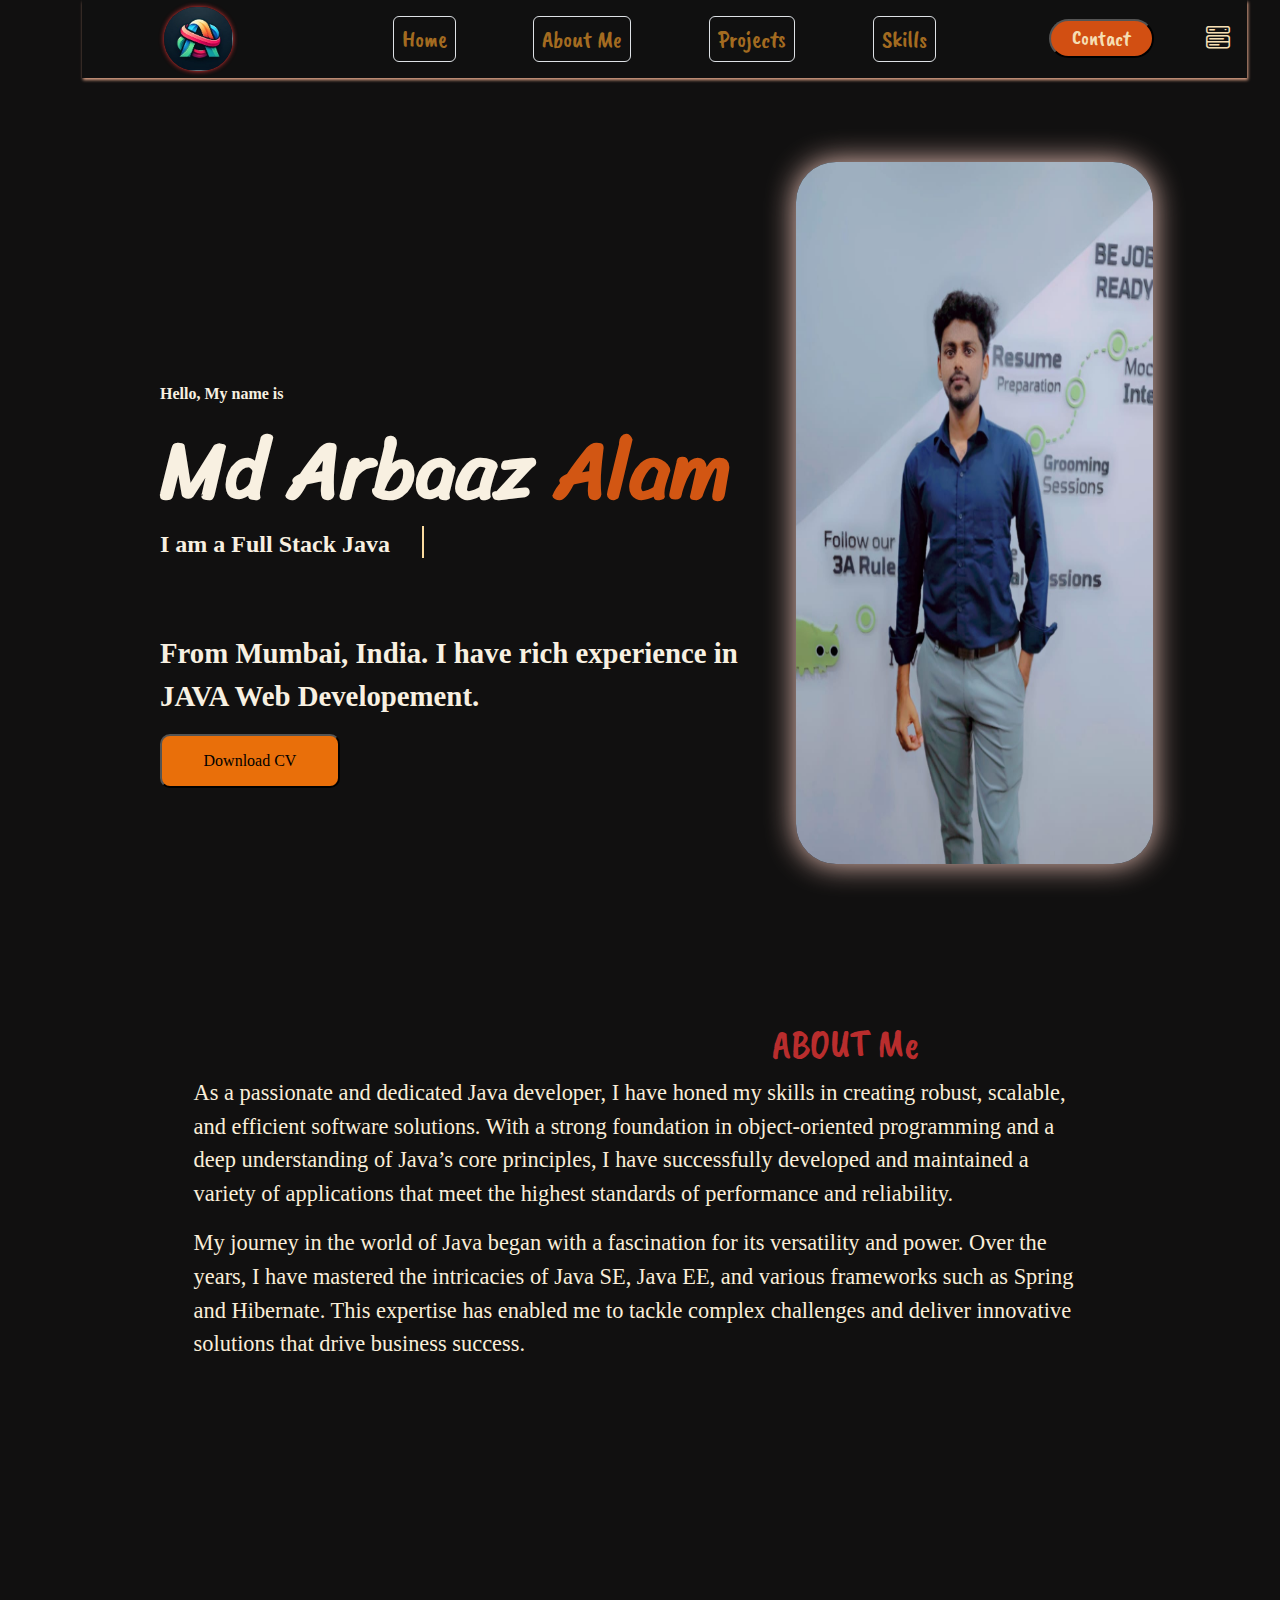
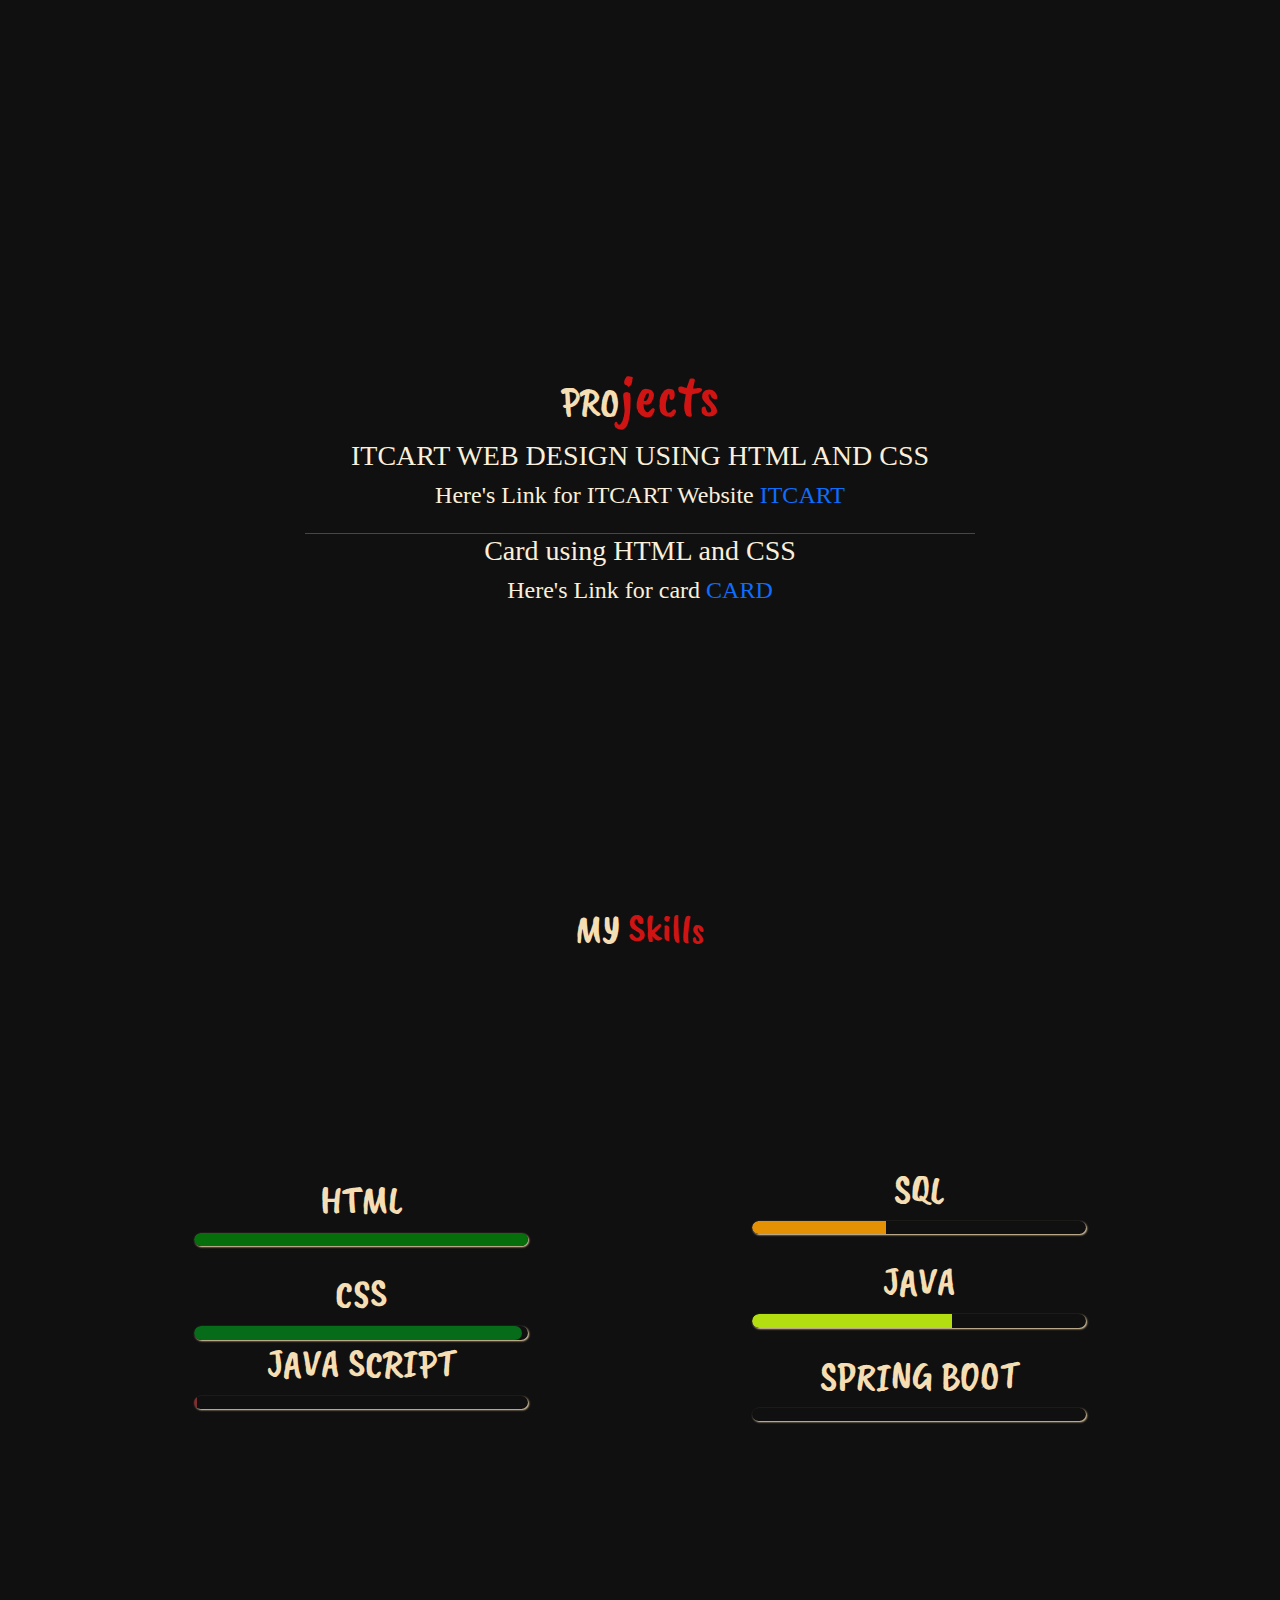
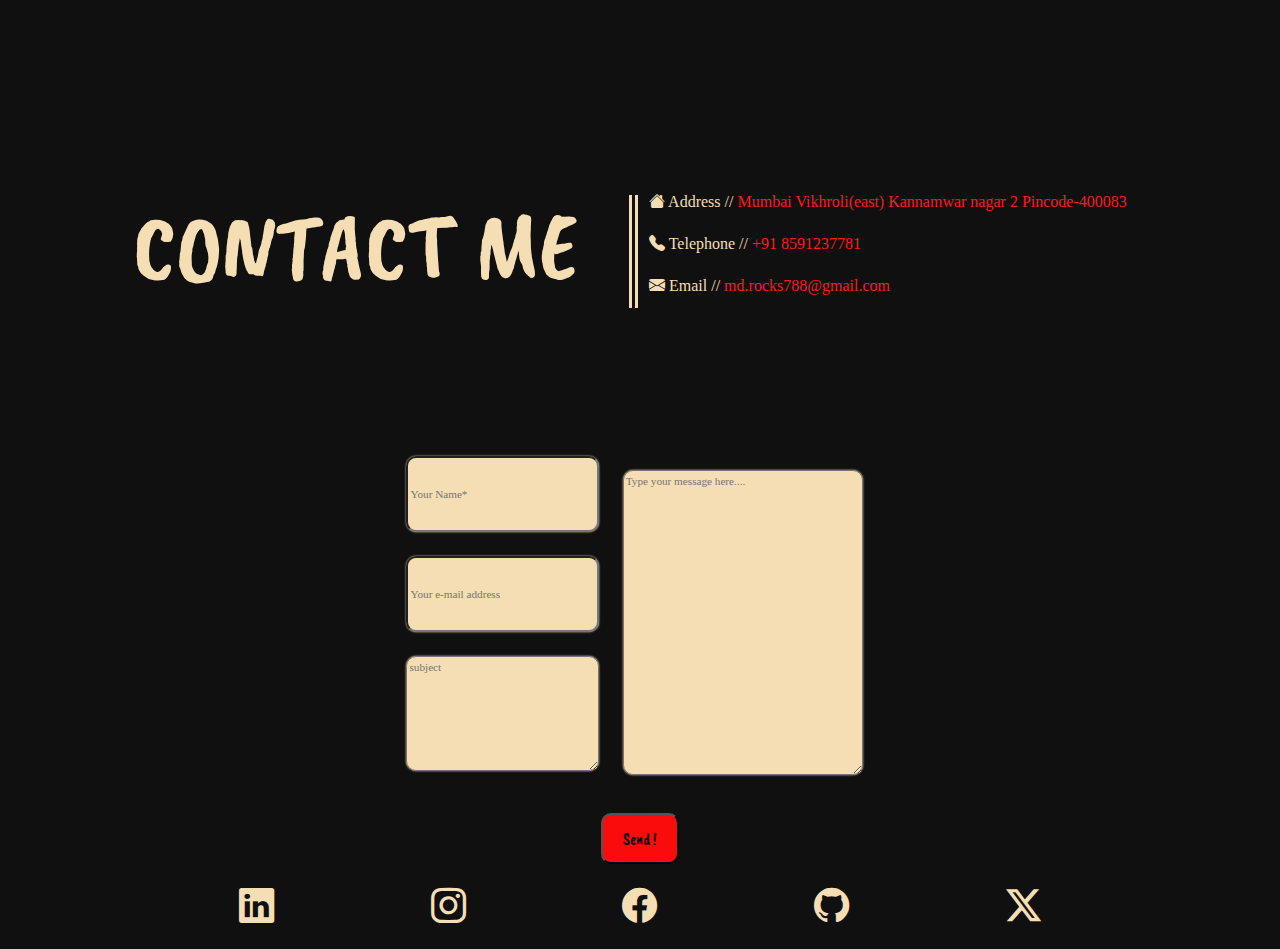
==== commit c0d26b5c: "dynamic z index chnaged" ====
--- a/index.html
+++ b/index.html
@@ -95,7 +95,7 @@
     
                                     <div class="wrapper">
                                         <div class="static-text">I am a Full Stack Java</div>
-                                        <ul class="dynamic-text" type="none">
+                                        <ul class="dynamic-text" type="none" style="z-index: -1;">
                                             <li><span> Web Developer</span></li>
                                             
                                         </ul>
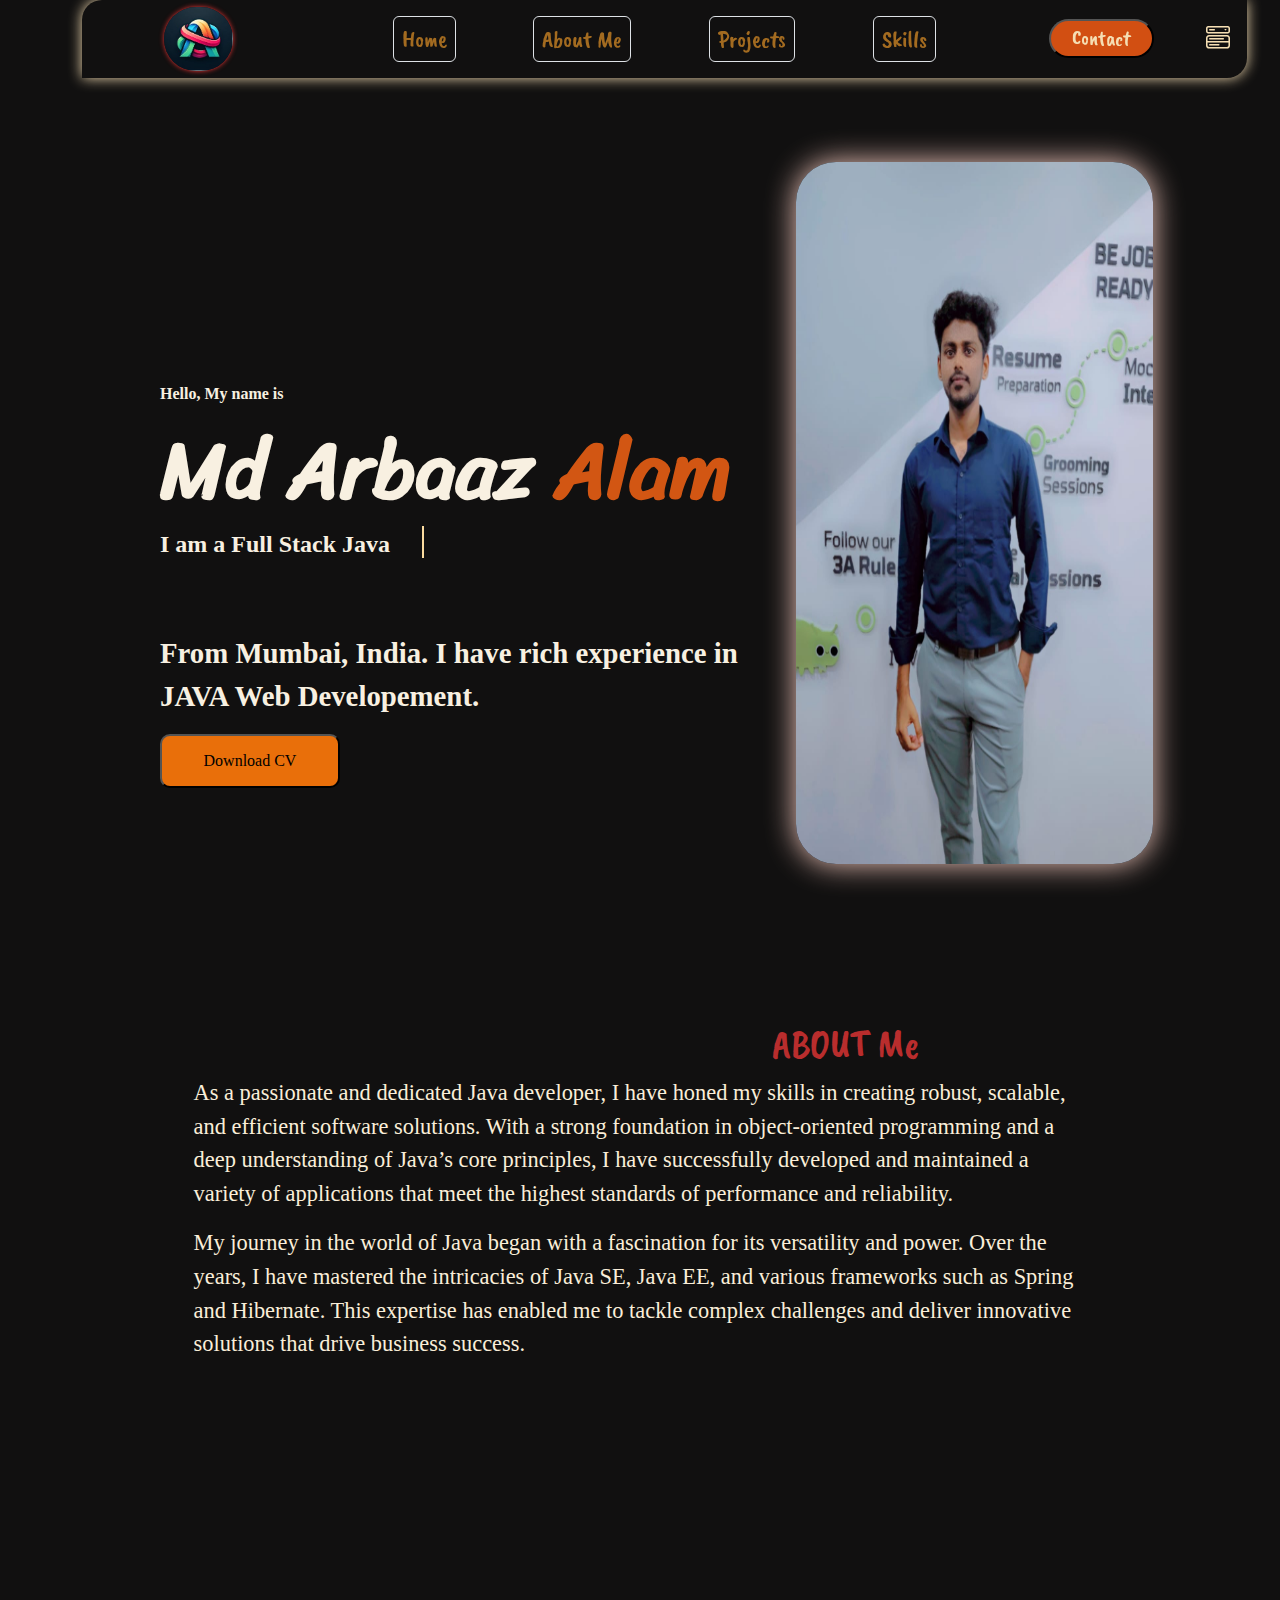
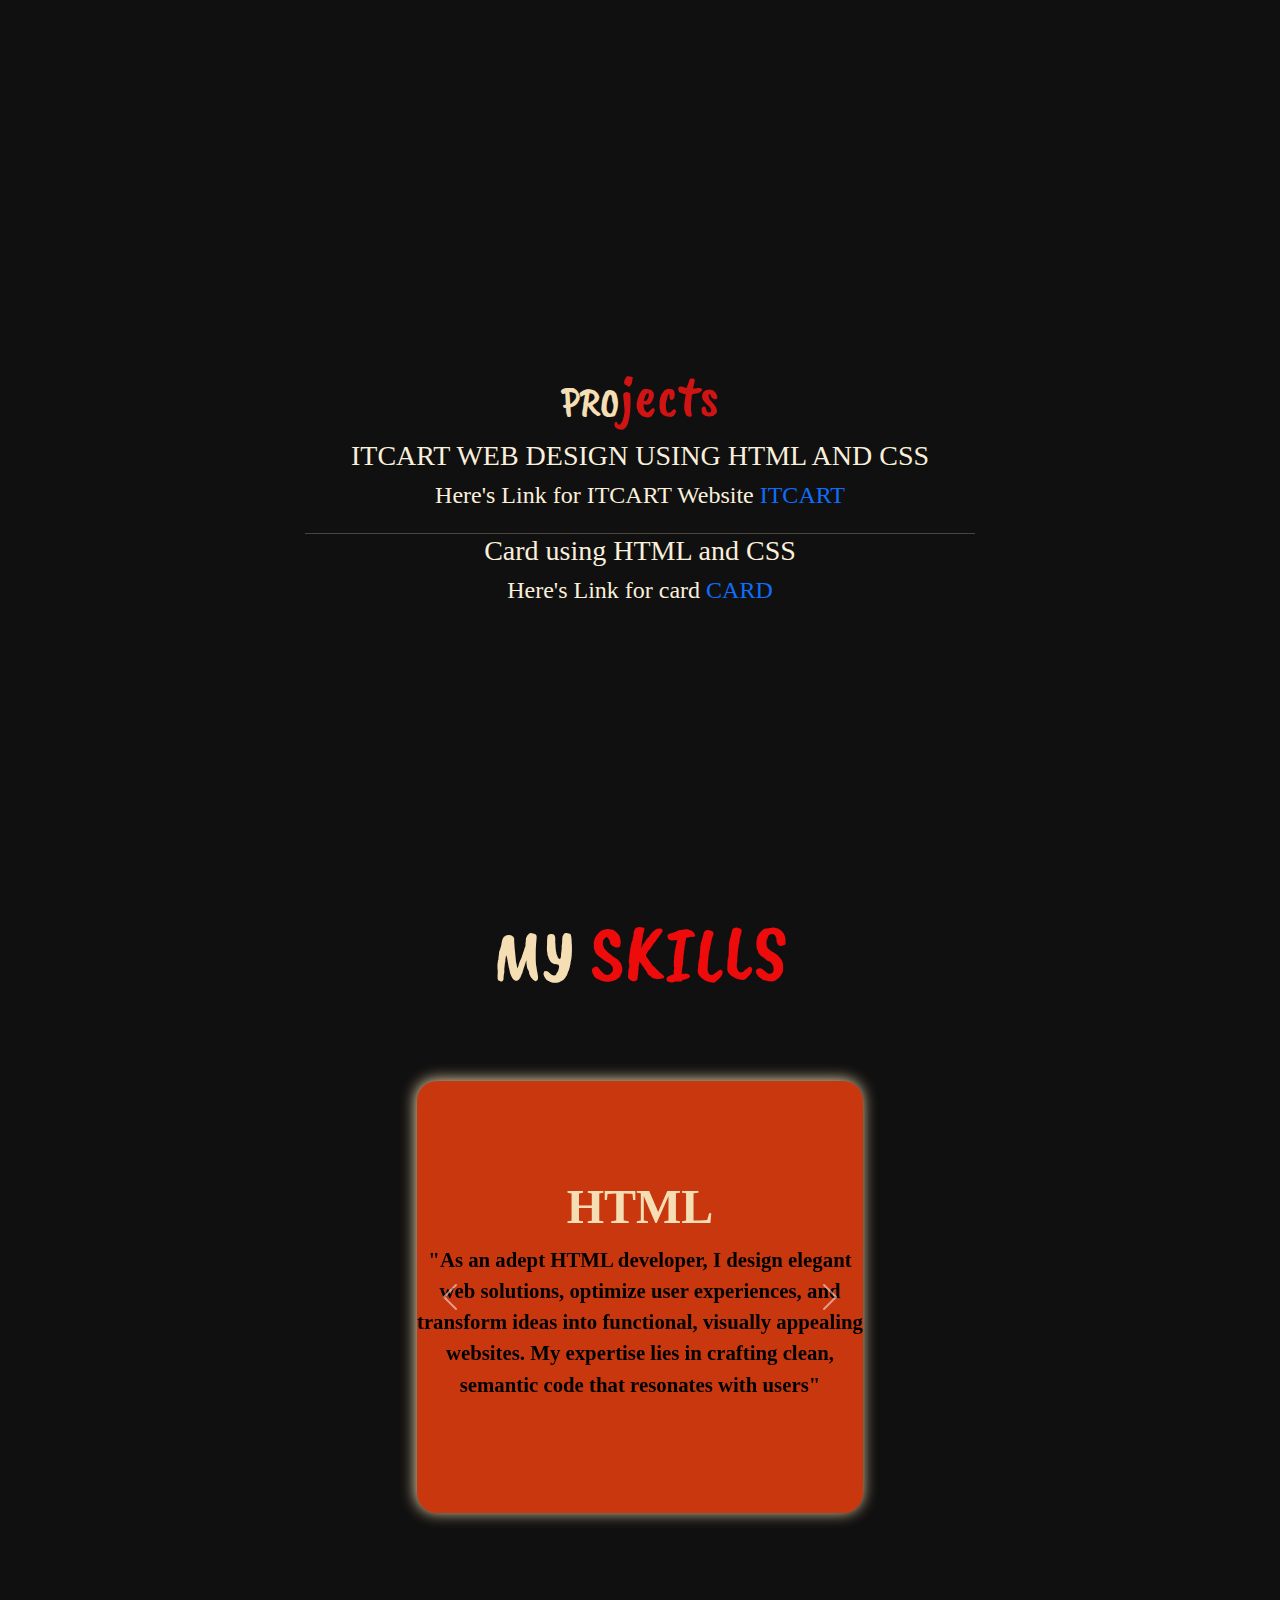
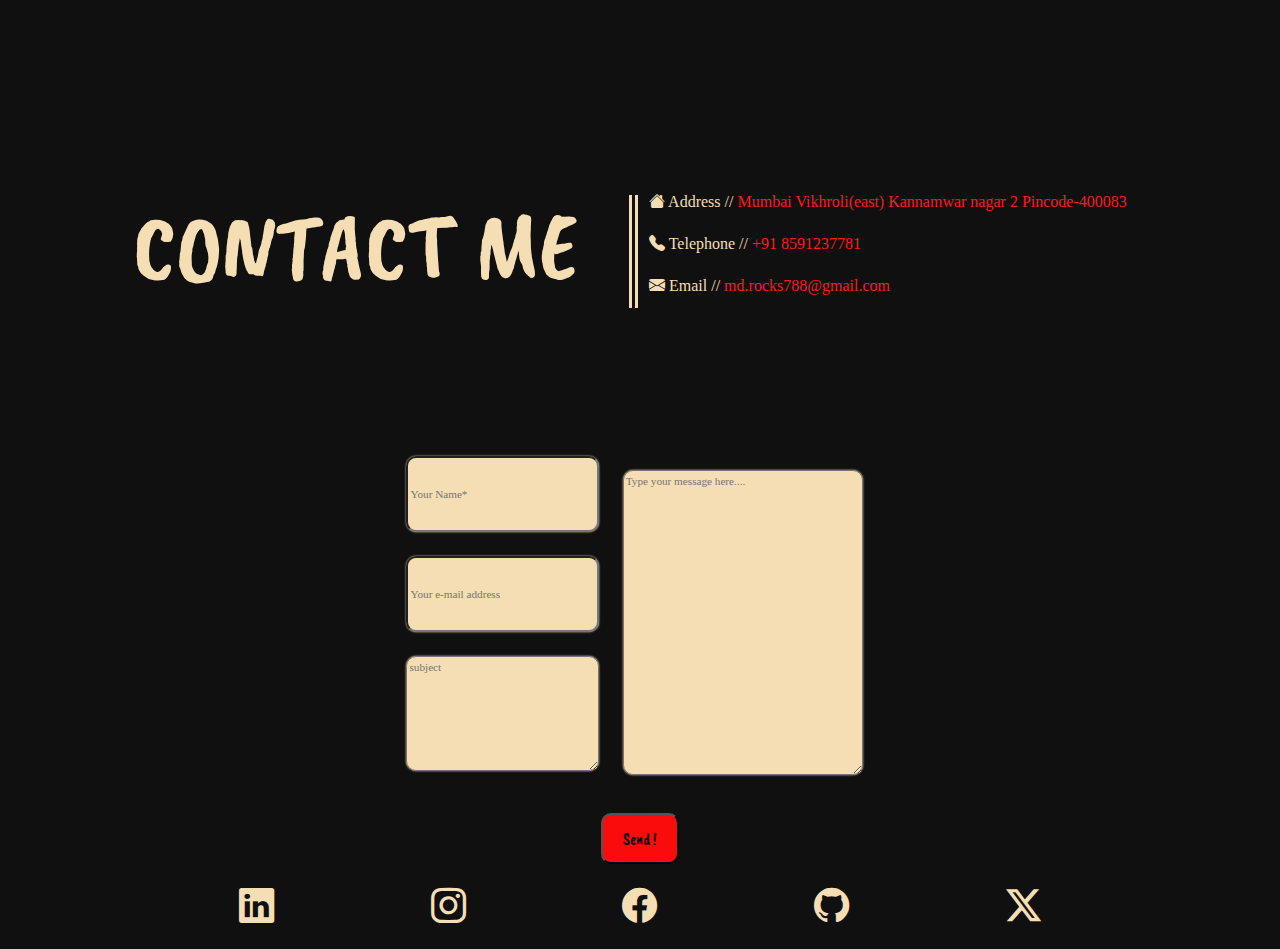
==== commit 5e89f2bb: "made changes in skill and nav" ====
--- a/index.html
+++ b/index.html
@@ -175,56 +175,82 @@
 
                 </div>
 
-                <div class="skill-div">
-                    <h1>MY  <span class="skills">Skills</span></h1>
+                <div class="skill-div" " >
+                    <h1 class="my">MY  <span class="skills">SKILLS</span></h1>
+                    <div class="space_h-skil_info">
+                        <br><br><br>
+                    </div>
                     <div class="skill-parent-div">
-                        <div class="skill-child-div">
-                            <h1>
-                                HTML
-                            </h1>
-                           <div class="progress-bar">
-                            <div class="progress-bar-percent-HTML"></div>
-                           </div>
-                           <br>
-                           <h1>
-                            CSS
-                        </h1>
-                       <div class="progress-bar">
-                        <div class="progress-bar-percent-CSS"></div>
-                       </div>
-
-                       <h1>
-                        JAVA SCRIPT
-                    </h1>
-                   <div class="progress-bar">
-                    <div class="progress-bar-percent-J-SCRIPT"></div>
-                   </div>
-                           
-                        </div>
-                        <br>
-                        
-                        <div class="skill-child-div">
-                            <h1>
-                                SQL
-                            </h1>
-                           <div class="progress-bar">
-                            <div class="progress-bar-percent-SQL"></div>
-                           </div>
-                           <br>
-                           <h1>
-                            JAVA
-                        </h1>
-                       <div class="progress-bar">
-                        <div class="progress-bar-percent-JAVA"></div>
-                       </div>
-                       <br>
-                       <h1>
-                        SPRING BOOT
-                    </h1>
-                   <div class="progress-bar">
-                    <div class="progress-bar-percent-SPRING_BOOT"></div>
-                   </div>
-                        </div>
+                        <div id="carouselExampleFade" class="carousel slide carousel-fade">
+                            <div class="carousel-inner">
+                              <div class="carousel-item active  ">
+                                <div class="d-block w-100 wrapper_skill">
+                                    <h1>HTML</h1>
+                                    <p>"As an adept HTML developer, I design elegant web solutions, optimize user experiences, and transform ideas into functional, visually appealing websites. My expertise lies in crafting clean, semantic code that resonates with users"
+                                    </p>
+                                </div>
+                              </div>
+                              <div class="carousel-item">
+                                <div class="d-block w-100 wrapper_skill">
+                                    <h1>JAVA SCRIPT</h1>
+                                    <p>“As a skilled JavaScript developer, I create dynamic web applications, enhance user interactions, and optimize performance. My expertise lies in writing clean, efficient code that brings ideas to life, whether it’s building interactive forms, implementing animations, or connecting with APIs.”   
+                                    </p>
+                                </div> 
+                              </div>
+                              <div class="carousel-item">
+                                <div class="d-block w-100 wrapper_skill">
+                                    <h1>CSS</h1>
+                                    <p>“As a skilled CSS developer, I create visually captivating web interfaces, implement responsive designs, and enhance user interactions. My expertise lies in crafting elegant stylesheets that elevate user experiences, ensuring seamless compatibility across devices and browsers.”   
+                                    </p>
+                                </div>                               
+                              </div>
+
+                              <div class="carousel-item">
+                                <div class="d-block w-100 wrapper_skill">
+                                    <h1>JAVA</h1>
+                                    <p>“As a skilled Java developer, I build robust backend systems, create dynamic web applications, and optimize performance. My expertise lies in writing clean, efficient code that brings ideas to life, whether it’s implementing algorithms, connecting with databases, or crafting interactive user experiences.”    
+                                    </p>
+                                </div>                               
+                              </div>
+
+                              <div class="carousel-item">
+                                <div class="d-block w-100 wrapper_skill">
+                                    <h1>SQL</h1>
+                                    <p>“ As an adept SQL developer, I optimize database performance, troubleshoot issues, and create new features. My skills include writing SQL queries, handling data extraction, transformation, and loading (ETL), and implementing software development lifecycle processes.”    
+                                    </p>
+                                </div>                               
+                              </div>
+
+                              <div class="carousel-item">
+                                <div class="d-block w-100 wrapper_skill">
+                                    <h1>SPRING BOOT</h1>
+                                    <p>“ As an adept Spring Boot developer, I create robust Java-based microservices. I build standalone applications with minimal configuration overhead. Whether it’s RESTful APIs, data processing pipelines, or DevOps automation, my expertise drives innovation and scalability. ”    
+                                    </p>
+                                </div>                               
+                              </div>
+
+                              <div class="carousel-item">
+                                <div class="d-block w-100 ">
+                                    <div class="wrapper_skill">
+                                        <h1>React</h1>
+                                    <p>“ As a React developer, I create sleek and responsive web applications using industry-standard tools. Leveraging React, Tailwind CSS, and Netlify, I showcase my work, skills, and accomplishments. From dynamic landing pages to interactive components, my portfolio reflects both creativity and professionalism. ”    
+                                    </p>
+                                    </div>
+                                </div>                               
+                              </div>
+
+
+
+                            </div>
+                            <button class="carousel-control-prev " type="button" data-bs-target="#carouselExampleFade" data-bs-slide="prev">
+                              <span class="carousel-control-prev-icon text-warning" aria-hidden="true"></span>
+                              <span class="visually-hidden  ">previous</span>
+                            </button>
+                            <button class="carousel-control-next" type="button" data-bs-target="#carouselExampleFade" data-bs-slide="next">
+                              <span class="carousel-control-next-icon" aria-hidden="true"></span>
+                              <span class="visually-hidden">Next</span>
+                            </button>
+                          </div>
                     </div>
 
 
--- a/style.css
+++ b/style.css
@@ -7,18 +7,22 @@
 
 
 header{
-    background-color: rgb(14, 13, 13);
-    box-shadow: 1px 2px 3px rgb(222, 163, 135);
-position: fixed;
-width: 91%;
-height: auto;
+    box-shadow: 0px 0px 14px wheat;
+    border-top-left-radius: 20px;
+    border-bottom-right-radius: 20px;
+    border-bottom-right-radius: 20px;
+   
+    backdrop-filter: blur(10px);
+    position: fixed;
+    width: 91%;
+    height: auto;
 
 }
 .head-navbar{
     display: flex;
     width: 100%;
     height: auto;
-    background-color: rgb(16, 16, 16);
+    
 }
 .logo-div>img{
     
@@ -193,14 +197,15 @@
     width: 100%;
     background-color: rgb(17, 16, 16);
     border-left: 2px solid rgb(251, 219, 159);
-    animation: typing 2s steps(10) infinite;
+    animation: typing 2s  infinite;
 }
 
 @keyframes typing {
-    100%{
-        left: 100%;
+    50%{
+        left: 90%;
         margin:0 -20px 0 20px
     }
+    
     
 }
 
@@ -336,6 +341,7 @@
 .hr-line{
     height: 1px;
     width: 60%;
+    z-index: -1;
 }
 .hr-line>hr{
     color: bisque;
@@ -344,93 +350,71 @@
 /* skills CSS */
 
 .skill-div{
+    
     width: 100%;
     height: 80vh;
     display: flex;
-    flex-direction: column;  
+    flex-direction: column; 
     align-items: center;
     font-family: "Caveat Brush", cursive;
     /* background-color: white; */
 }
 .skill-child-div>h1{
-    color: wheat;
-}
-.skill-child-div>h3{
-    color: wheat;
-}
+    font-size: 2em;
+    color: wheat;
+}
+.my{
+    font-size: 4.5em;
+}
+
 .skills{
-    color: rgb(208, 19, 19);
+    font-size: 5rem;
+    color: rgb(237, 11, 11);
 }
 .skill-parent-div{
-    width: 100%;
-    height: 100%;
-    /* background-color: rgba(239, 136, 19, 0.886); */
-    display: flex;
-
-}
-.skill-child-div{
-    width: 50%;
-    height: 100%;
-    /* background-color: burlywood; */
-    display: flex;
+    
+    border-radius: 20px;    
+    width: 40%;
+    height: 60%;
+    box-shadow: -1px -1px 15px wheat;
+    background-color: rgb(201, 55, 15);
+    display: flex;
+    justify-content: center;
+    align-items: center;
+    
+    
+}
+.wrapper_skill{
+    border-radius: 20px;
+    box-sizing: border-box;
+    
+    color: rgb(0, 0, 0);
+   text-align: center;
+    display: flex;
+    
+    font-family: cursive;
+    
     flex-direction: column;
-    justify-content: center;
-    align-items: center;
-}
-
-
-
-
-.progress-bar{
-    width: 60%;
-    height: 2%;
-    /* background-color: rgb(105, 105, 245); */
-    border-radius: 10px;
-    box-shadow: 1px 1px 2px wheat;
-}
-.progress-bar-percent-HTML{
-    width: 100%;
-    height: 100%;
-    background-color: rgb(6, 111, 12);
-    border-top-left-radius: 10px;
-    border-bottom-left-radius: 10px;
-}
-.progress-bar-percent-CSS{
-    width: 98%;
-    height: 100%;
-    background-color: rgb(7, 108, 26);
-    border-radius: 10px;
-
-}
-.progress-bar-percent-J-SCRIPT{
-    width: 1%;
-    height: 100%;
-    background-color: rgb(127, 47, 47);
-    border-top-left-radius: 10px;
-    border-bottom-left-radius: 10px;
-}
-.progress-bar-percent-SQL{
-    width: 40%;
-    height: 100%;
-    background-color: rgb(228, 146, 4);
-    border-top-left-radius: 10px;
-    border-bottom-left-radius: 10px;
-}
-.progress-bar-percent-JAVA{
-    
-    width: 60%;
-    height: 100%;
-    background-color: rgb(179, 223, 16);
-    border-top-left-radius: 10px;
-    border-bottom-left-radius: 10px;
-}
-.progress-bar-percent-SPRING_BOOT{
-    width: 0%;
-    height: 100%;
-    background-color: rgb(173, 48, 26);
-    border-top-left-radius: 10px;
-    border-bottom-left-radius: 10px;
-}
+    justify-content: space-between;
+    align-items: center;
+    
+   
+}
+.wrapper_skill>h1{
+    font-size: 3em;
+    color: wheat;
+    font-weight: 900;
+    
+}
+.wrapper_skill>p{
+    font-size: 1.3em;
+   font-weight: 600; 
+   
+}
+
+/* wrapper_skill */
+
+
 
 
 /* contact me CSS  */
